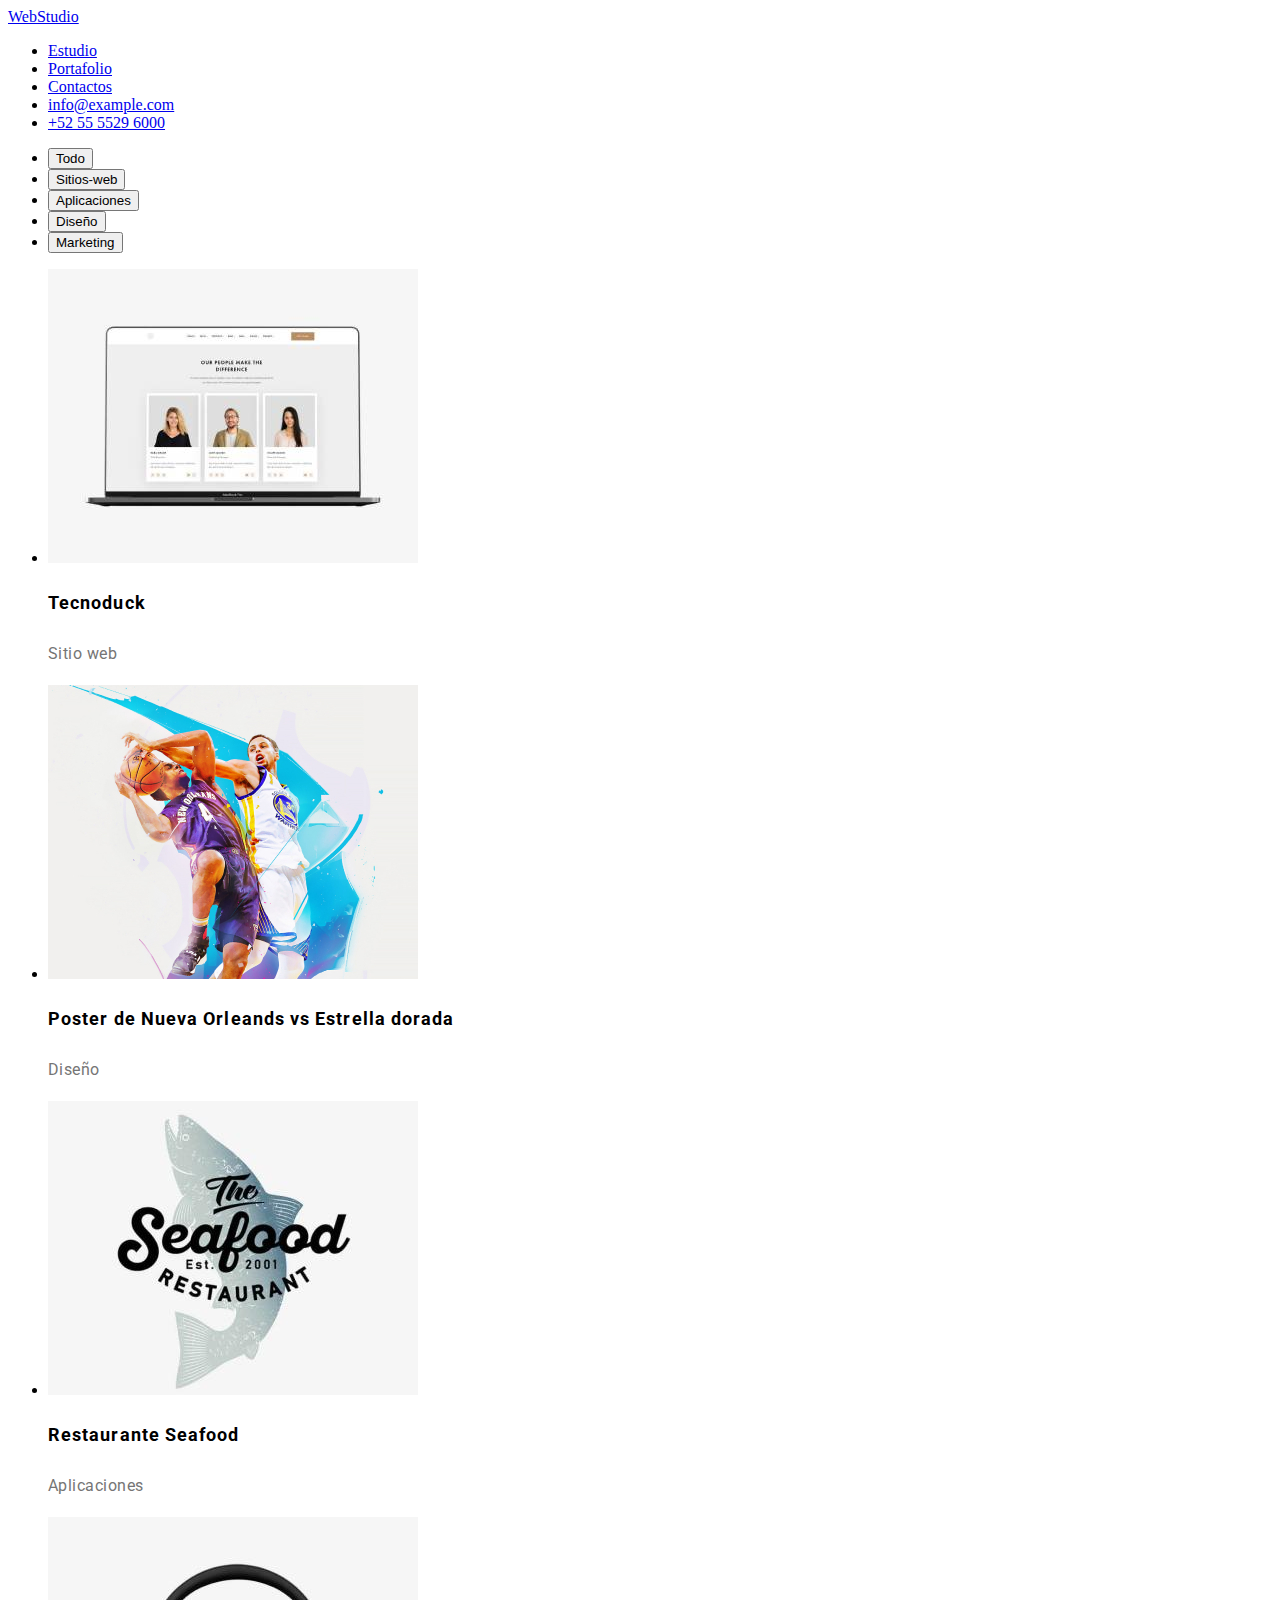
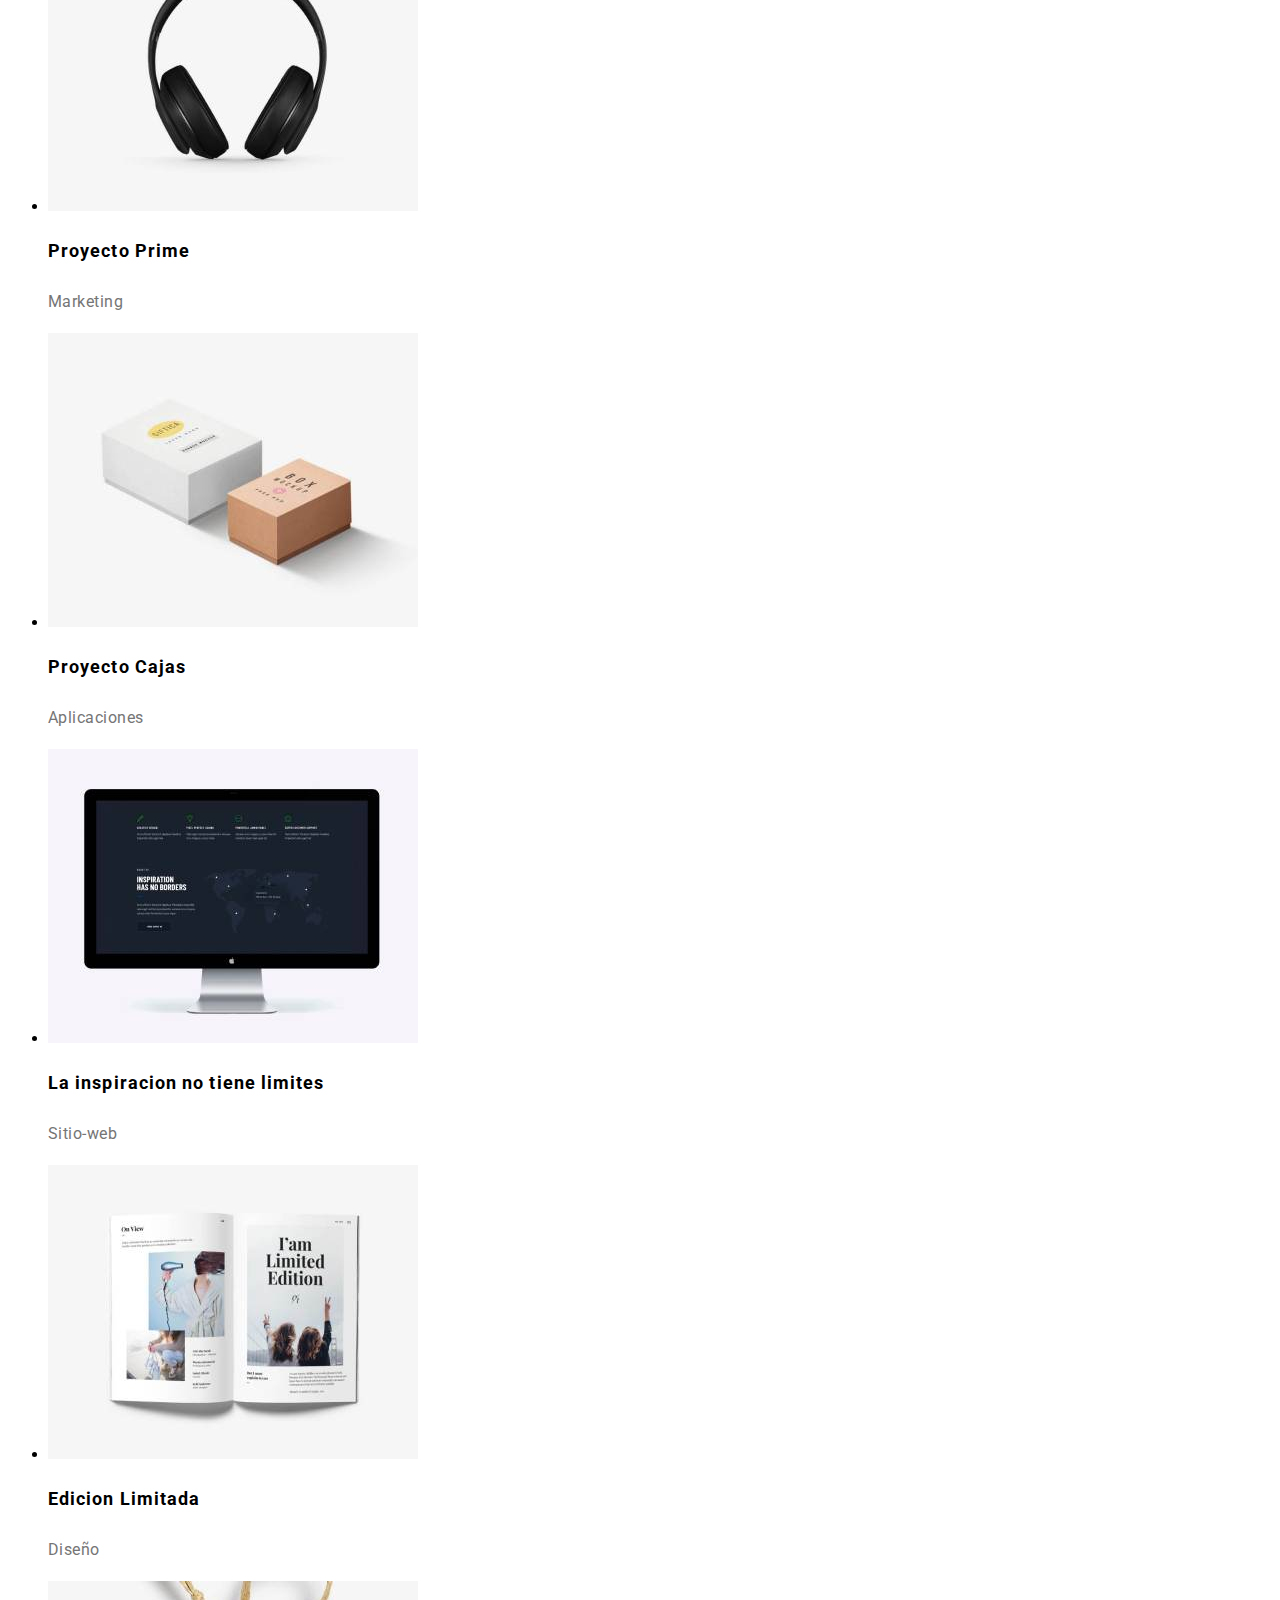
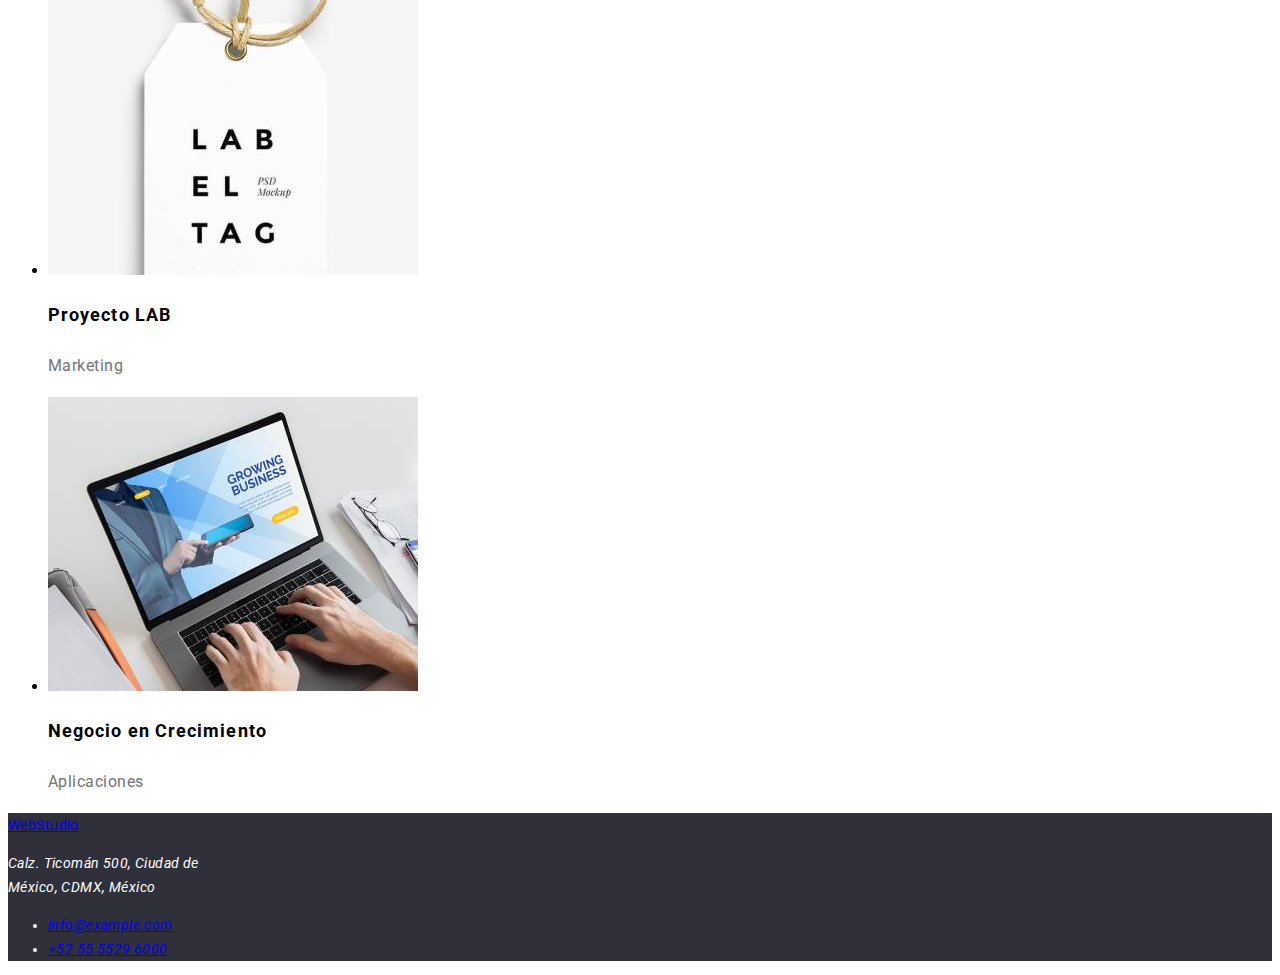
==== portafolio.html @ ce1e7f5e "agregar una funcion que abarque todas las fuentes y si grosor" ====
<!DOCTYPE html>
<html lang="en">
  <head>
    <meta charset="UTF-8" />
    <meta http-equiv="X-UA-Compatible" content="IE=edge" />
    <meta name="viewport" content="width=device-width, initial-scale=1.0" />
    <title>tarea de casa 2</title>
    <link rel="stylesheet" href="css/styles.css" />
    <link rel="preconnect" href="https://fonts.googleapis.com" />
    <link rel="preconnect" href="https://fonts.gstatic.com" crossorigin />
    <link
      href="https://fonts.googleapis.com/css2?family=Raleway:wght@700&family=Roboto:wght@400;500;700;900&display=swap"
      rel="stylesheet"
    />
  </head>
  <body>
    <header>
      <nav>
        <a class="header-webstudio" href="webStudio"> WebStudio</a>
        <ul>
          <li>
            <a class="header-text" href="./index.html"> Estudio</a>
          </li>
          <li>
            <a class="header-text" href="./portafolio.html"> Portafolio</a>
          </li>
          <li>
            <a class="header-text" href="Contactos"> Contactos</a>
          </li>
          <li>
            <a class="header-text" href="info@example.com">
              info@example.com
            </a>
          </li>
          <li>
            <a class="header-text" href="+525555296000"> +52 55 5529 6000 </a>
          </li>
        </ul>
      </nav>
    </header>
    <main>
      <section>
        <ul>
          <li>
            <button type="button" class="filter-briefcase">Todo</button>
          </li>
          <li>
            <button type="button" class="filter-briefcase">Sitios-web</button>
          </li>
          <li>
            <button type="button" class="filter-briefcase">Aplicaciones</button>
          </li>
          <li>
            <button type="button" class="filter-briefcase">Diseño</button>
          </li>
          <li>
            <button type="button" class="filter-briefcase">Marketing</button>
          </li>
        </ul>
      </section>
      <section>
        <ul>
          <li>
            <img src="images/computerthree.jpg" alt="Computerthree" />
            <p class="title-information">Tecnoduck</p>
            <p class="contens-information">Sitio web</p>
          </li>
          <li>
            <img
              src="images/basketball.jpg"
              alt="Poster New Orleans VS Golden Star"
            />
            <p class="title-information">
              Poster de Nueva Orleands vs Estrella dorada
            </p>
            <p class="contens-information">Diseño</p>
          </li>
          <li>
            <img src="images/theseafood.jpg" alt="The Seafood Restaurant" />
            <p class="title-information">Restaurante Seafood</p>
            <p class="contens-information">Aplicaciones</p>
          </li>
          <li>
            <img src="images/headphones.jpg" alt="Headphones" />
            <p class="title-information">Proyecto Prime</p>
            <p class="contens-information">Marketing</p>
          </li>
          <li>
            <img src="images/thebox.jpg" alt="The Boxs" />
            <p class="title-information">Proyecto Cajas</p>
            <p class="contens-information">Aplicaciones</p>
          </li>
          <li>
            <img src="images/computer.jpg" alt="Computer" />
            <p class="title-information">La inspiracion no tiene limites</p>
            <p class="contens-information">Sitio-web</p>
          </li>
          <li>
            <img src="images/magazine.jpg" alt="Magazine" />
            <p class="title-information">Edicion Limitada</p>
            <p class="contens-information">Diseño</p>
          </li>
          <li>
            <img src="images/label.jpg" alt="Labeltag" />
            <p class="title-information">Proyecto LAB</p>
            <p class="contens-information">Marketing</p>
          </li>
          <li>
            <img src="images/computertwo.jpg" alt="Computer Two" />
            <p class="title-information">Negocio en Crecimiento</p>
            <p class="contens-information">Aplicaciones</p>
          </li>
        </ul>
      </section>
    </main>
    <!--Base-->
    <footer>
      <a class="header-webstudio" href="webstudio"> WebStudio</a>
      <address>
        <p class="p-footer">
          Calz. Ticomán 500, Ciudad de <br />
          México, CDMX, México
        </p>
        <ul>
          <li>
            <a class="a-footer" href="info@example.com"> info@example.com</a>
          </li>
          <li>
            <a class="a-footer" href="+525555296000"> +52 55 5529 6000 </a>
          </li>
        </ul>
      </address>
    </footer>
  </body>
</html>
---- css/styles.css ----
body {
}

.header-webstudio:hover,
.header-webstudio:focus {
  font-family: 'Raleway', sans-serif;
  color: #2196f3;
  font-size: 26px;
  font-weight: 700;
  line-height: 31px;
  letter-spacing: 0.03em;
  text-align: left;
}

.header-text:hover,
.header-text:focus {
  font-family: 'Roboto', sans-serif;
  background-color: #2196f3;
  font-size: 14px;
  font-weight: 500;
  line-height: 16px;
  letter-spacing: 0.02em;
  text-align: left;
}

.filter-briefcase:hover,
.filter-briefcase:focus {
  font-family: 'Roboto', sans-serif;
  color: white;
  border-radius: 4px;
  background-color: #2196f3;
  font-size: 16px;
  font-weight: 500;
  line-height: 26px;
  letter-spacing: 0.03em;
  text-align: center;
}

.title-information {
  font-family: 'Roboto', sans-serif;
  cursor: pointer;
  font-size: 18px;
  font-weight: 700;
  line-height: 36px;
  letter-spacing: 0.06em;
  text-align: left;
}

.contens-information {
  font-family: 'Roboto', sans-serif;
  cursor: pointer;
  color: #757575;
  font-size: 16px;
  line-height: 30px;
  letter-spacing: 0.03em;
  text-align: left;
}

footer {
  font-family: 'Roboto', sans-serif;
  color: white;
  background-color: #2f303a;
  font-size: 14px;
  font-weight: 400;
  line-height: 24px;
  letter-spacing: 0.03em;
  text-align: left;
}

.a-footer:hover,
.a-footer:focus {
  font-family: 'Roboto', sans-serif;
  background-color: #2196f3;
  color: #ffffff99;
}

.p-footer:hover,
.p-footer:focus {
  font-family: 'Roboto', sans-serif;
  background-color: #2196f3;
  font-size: 14px;
  font-weight: 400;
  line-height: 24px;
  letter-spacing: 0.03em;
  text-align: left;
}
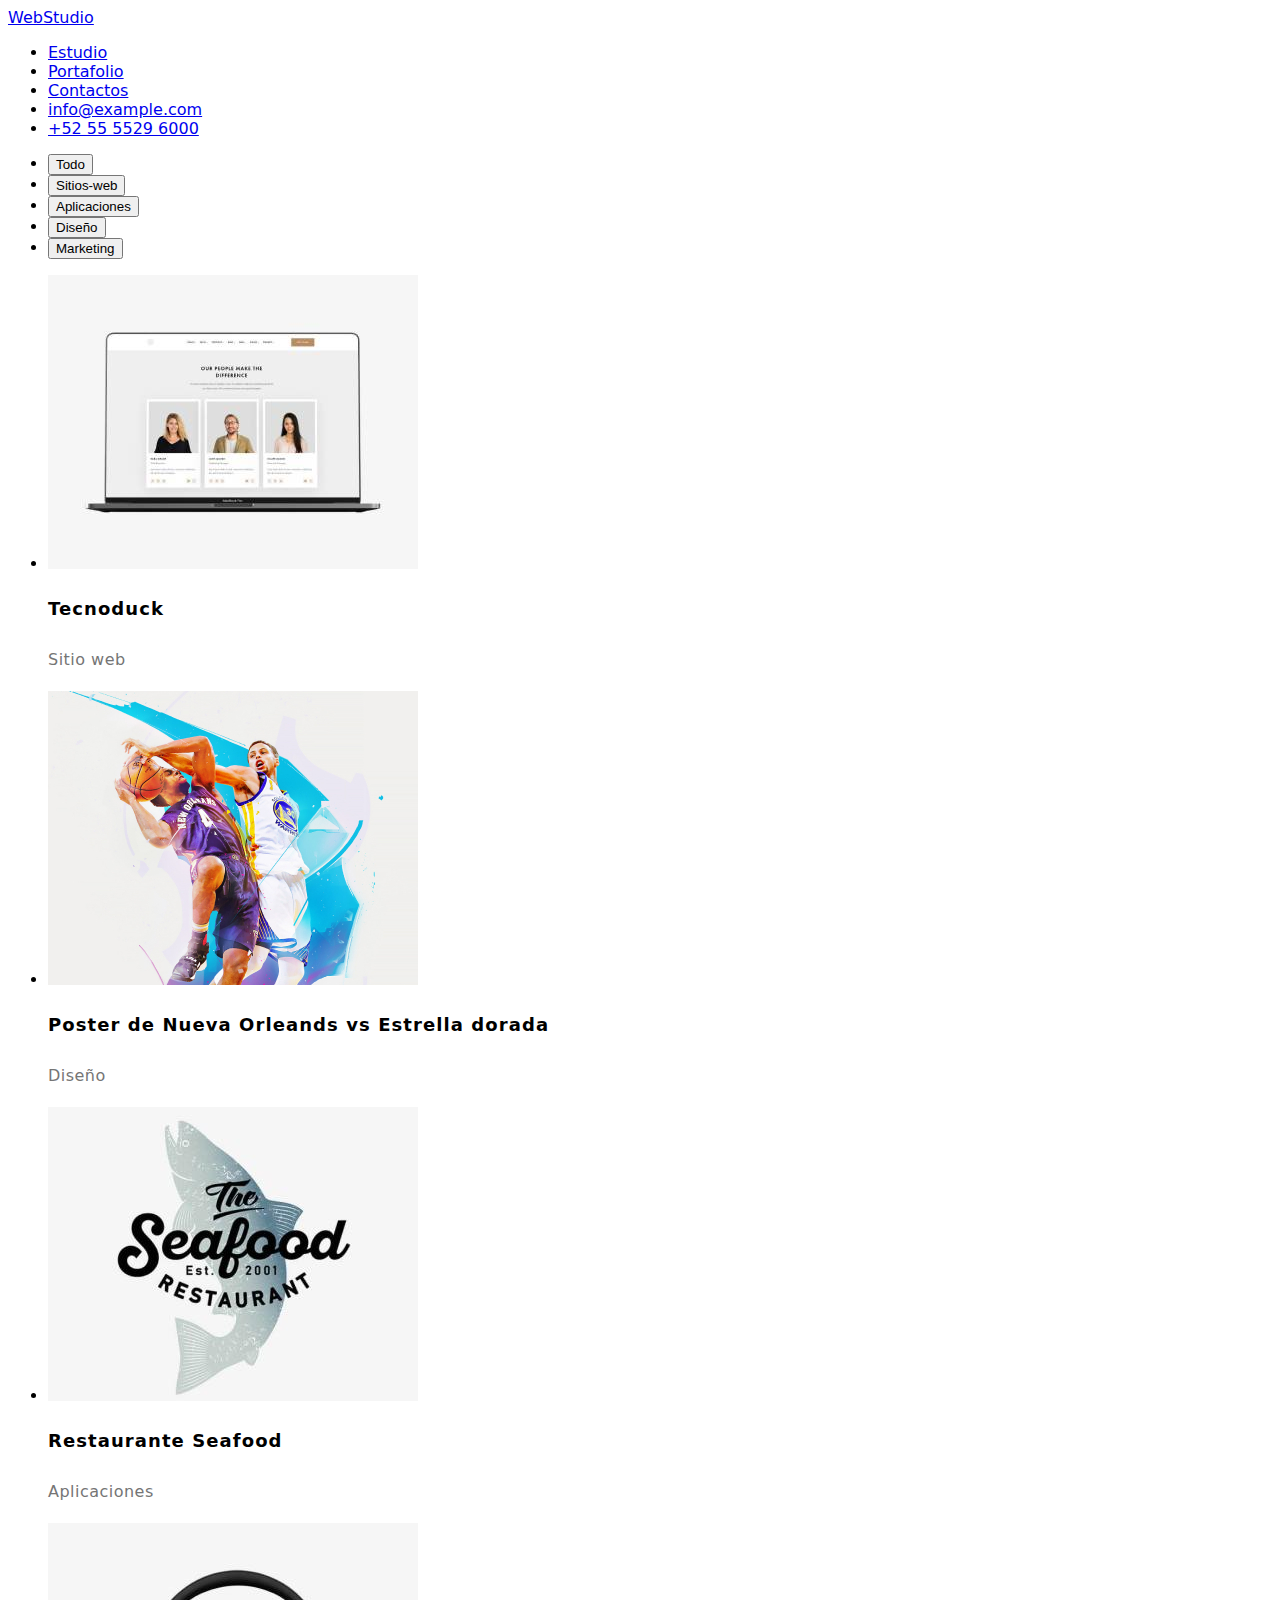
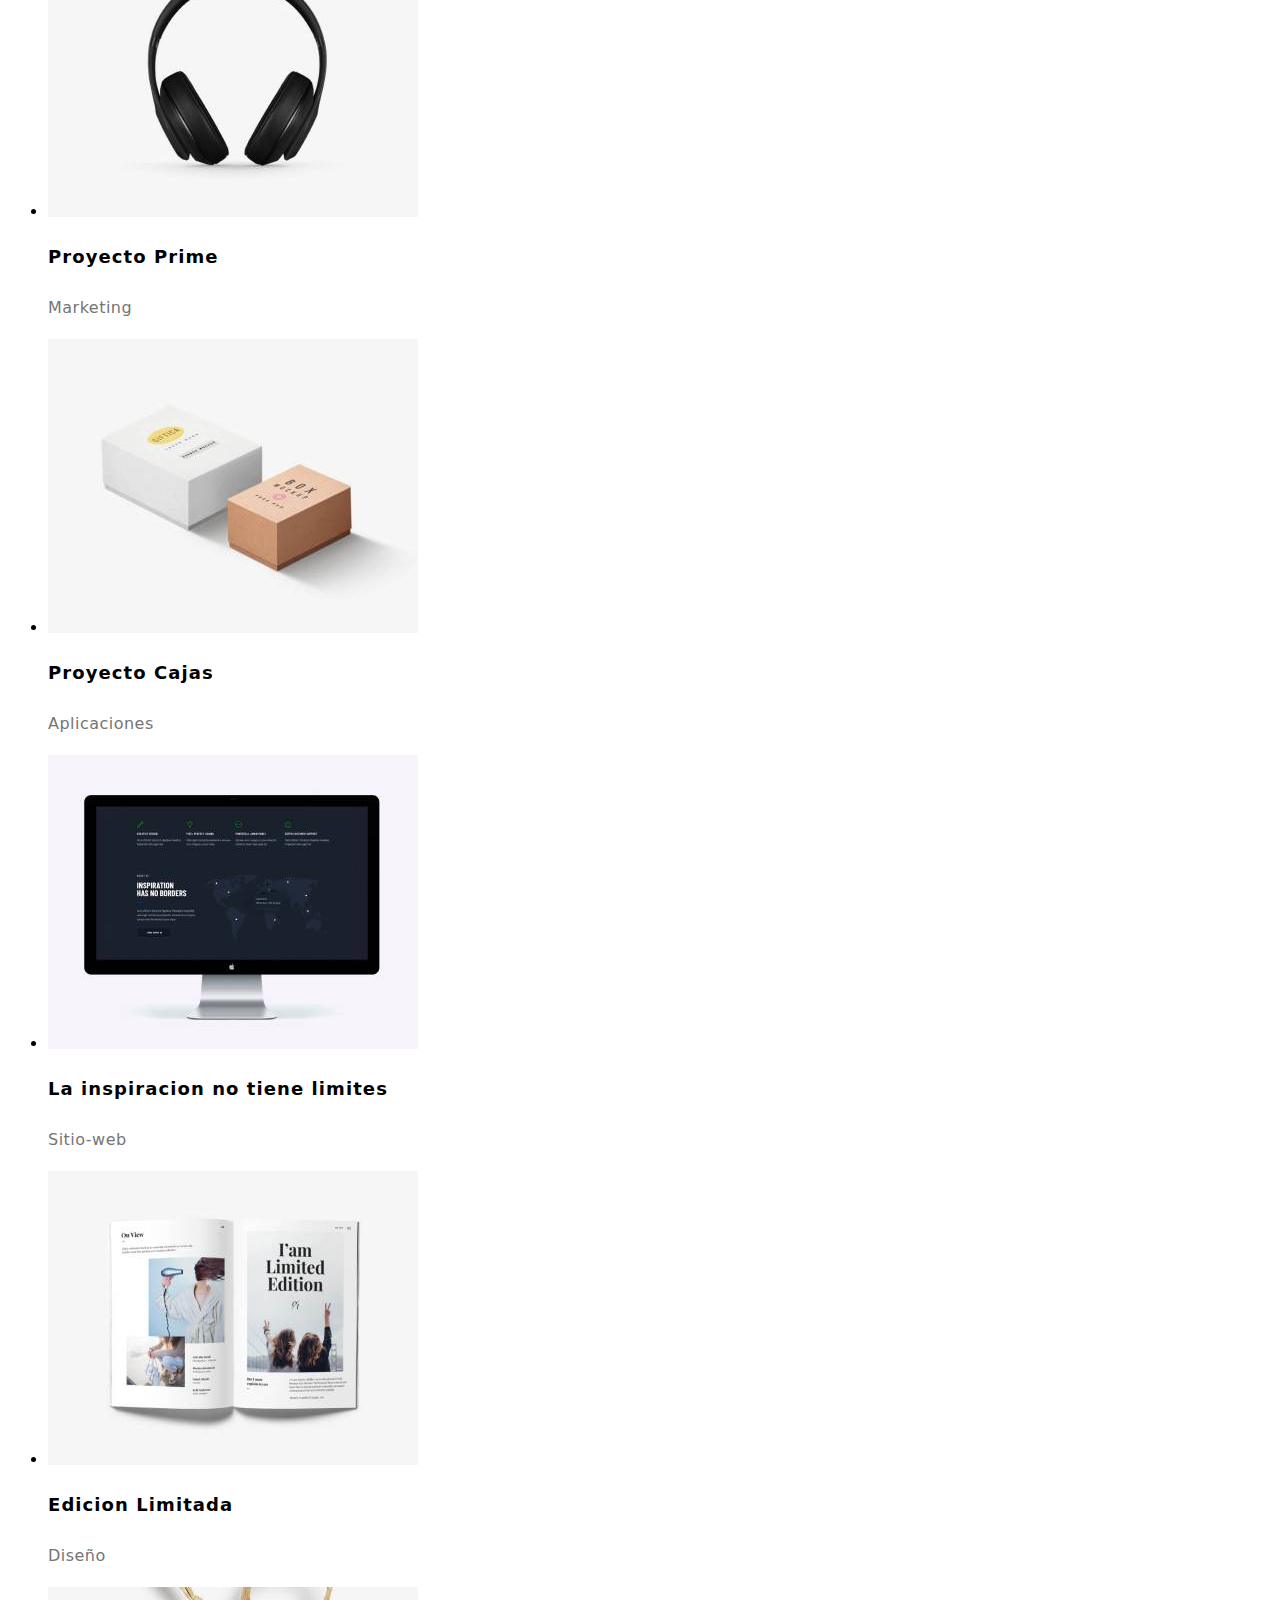
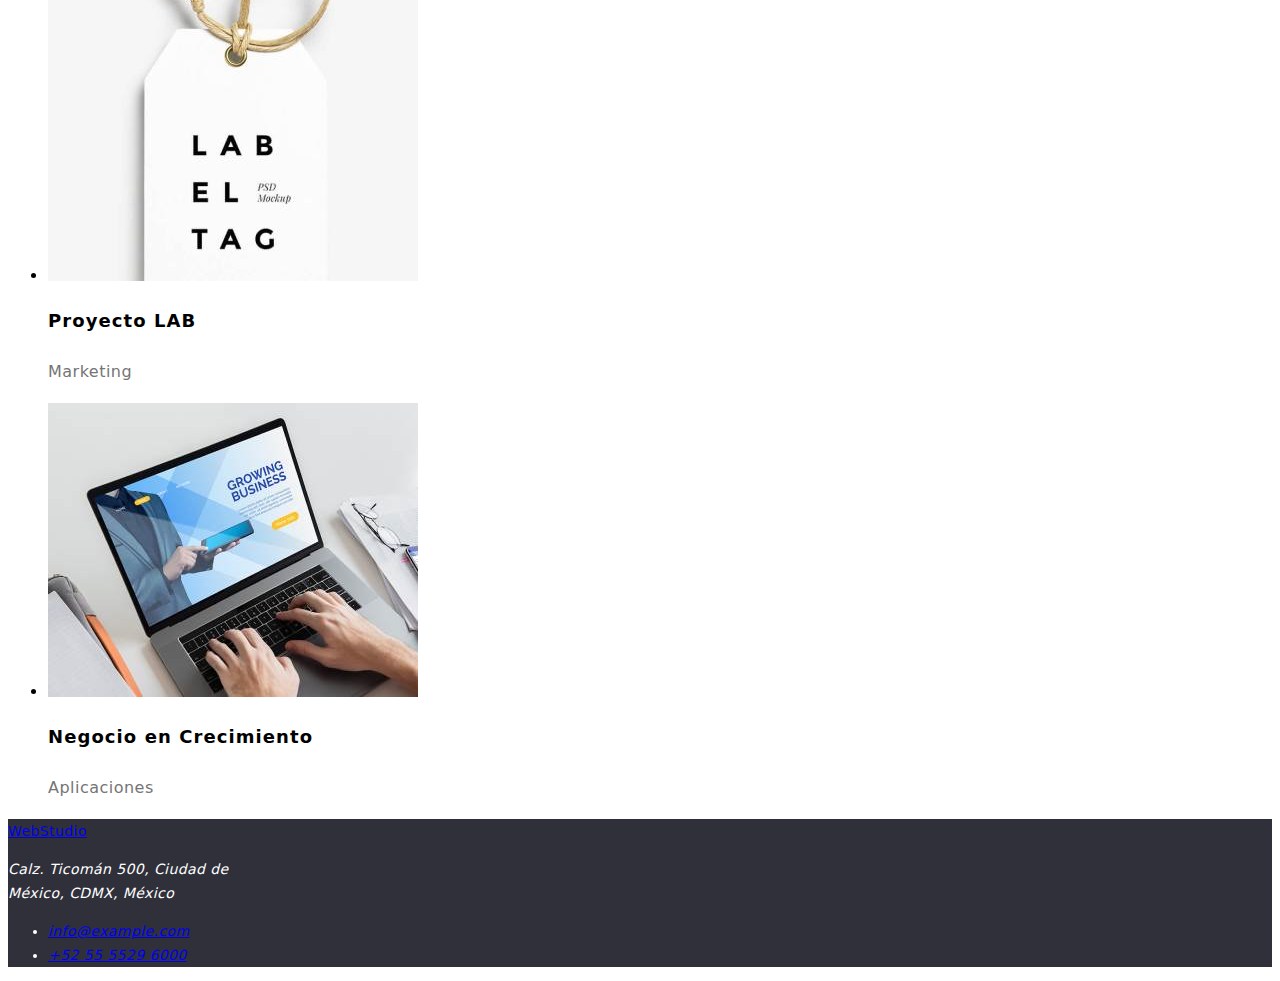
==== commit 509d48ad: "Agregar ./ a los link de imagenes" ====
--- a/portafolio.html
+++ b/portafolio.html
@@ -57,17 +57,15 @@
             <button type="button" class="filter-briefcase">Marketing</button>
           </li>
         </ul>
-      </section>
-      <section>
         <ul>
           <li>
-            <img src="images/computerthree.jpg" alt="Computerthree" />
+            <img src="./images/computerthree.jpg" alt="Computerthree" />
             <p class="title-information">Tecnoduck</p>
             <p class="contens-information">Sitio web</p>
           </li>
           <li>
             <img
-              src="images/basketball.jpg"
+              src="./images/basketball.jpg"
               alt="Poster New Orleans VS Golden Star"
             />
             <p class="title-information">
@@ -76,37 +74,37 @@
             <p class="contens-information">Diseño</p>
           </li>
           <li>
-            <img src="images/theseafood.jpg" alt="The Seafood Restaurant" />
+            <img src="./images/theseafood.jpg" alt="The Seafood Restaurant" />
             <p class="title-information">Restaurante Seafood</p>
             <p class="contens-information">Aplicaciones</p>
           </li>
           <li>
-            <img src="images/headphones.jpg" alt="Headphones" />
+            <img src="./images/headphones.jpg" alt="Headphones" />
             <p class="title-information">Proyecto Prime</p>
             <p class="contens-information">Marketing</p>
           </li>
           <li>
-            <img src="images/thebox.jpg" alt="The Boxs" />
+            <img src="./images/thebox.jpg" alt="The Boxs" />
             <p class="title-information">Proyecto Cajas</p>
             <p class="contens-information">Aplicaciones</p>
           </li>
           <li>
-            <img src="images/computer.jpg" alt="Computer" />
+            <img src="./images/computer.jpg" alt="Computer" />
             <p class="title-information">La inspiracion no tiene limites</p>
             <p class="contens-information">Sitio-web</p>
           </li>
           <li>
-            <img src="images/magazine.jpg" alt="Magazine" />
+            <img src="./images/magazine.jpg" alt="Magazine" />
             <p class="title-information">Edicion Limitada</p>
             <p class="contens-information">Diseño</p>
           </li>
           <li>
-            <img src="images/label.jpg" alt="Labeltag" />
+            <img src="./images/label.jpg" alt="Labeltag" />
             <p class="title-information">Proyecto LAB</p>
             <p class="contens-information">Marketing</p>
           </li>
           <li>
-            <img src="images/computertwo.jpg" alt="Computer Two" />
+            <img src="./images/computertwo.jpg" alt="Computer Two" />
             <p class="title-information">Negocio en Crecimiento</p>
             <p class="contens-information">Aplicaciones</p>
           </li>
--- a/css/styles.css
+++ b/css/styles.css
@@ -1,4 +1,6 @@
 body {
+  font-family: system-ui, -apple-system, BlinkMacSystemFont, 'Segoe UI', Roboto,
+    Oxygen, Ubuntu, Cantarell, 'Open Sans', 'Helvetica Neue', sans-serif;
 }
 
 .header-webstudio:hover,
@@ -14,7 +16,6 @@
 
 .header-text:hover,
 .header-text:focus {
-  font-family: 'Roboto', sans-serif;
   background-color: #2196f3;
   font-size: 14px;
   font-weight: 500;
@@ -25,7 +26,6 @@
 
 .filter-briefcase:hover,
 .filter-briefcase:focus {
-  font-family: 'Roboto', sans-serif;
   color: white;
   border-radius: 4px;
   background-color: #2196f3;
@@ -37,7 +37,6 @@
 }
 
 .title-information {
-  font-family: 'Roboto', sans-serif;
   cursor: pointer;
   font-size: 18px;
   font-weight: 700;
@@ -47,7 +46,6 @@
 }
 
 .contens-information {
-  font-family: 'Roboto', sans-serif;
   cursor: pointer;
   color: #757575;
   font-size: 16px;
@@ -57,7 +55,6 @@
 }
 
 footer {
-  font-family: 'Roboto', sans-serif;
   color: white;
   background-color: #2f303a;
   font-size: 14px;
@@ -69,14 +66,12 @@
 
 .a-footer:hover,
 .a-footer:focus {
-  font-family: 'Roboto', sans-serif;
   background-color: #2196f3;
   color: #ffffff99;
 }
 
 .p-footer:hover,
 .p-footer:focus {
-  font-family: 'Roboto', sans-serif;
   background-color: #2196f3;
   font-size: 14px;
   font-weight: 400;
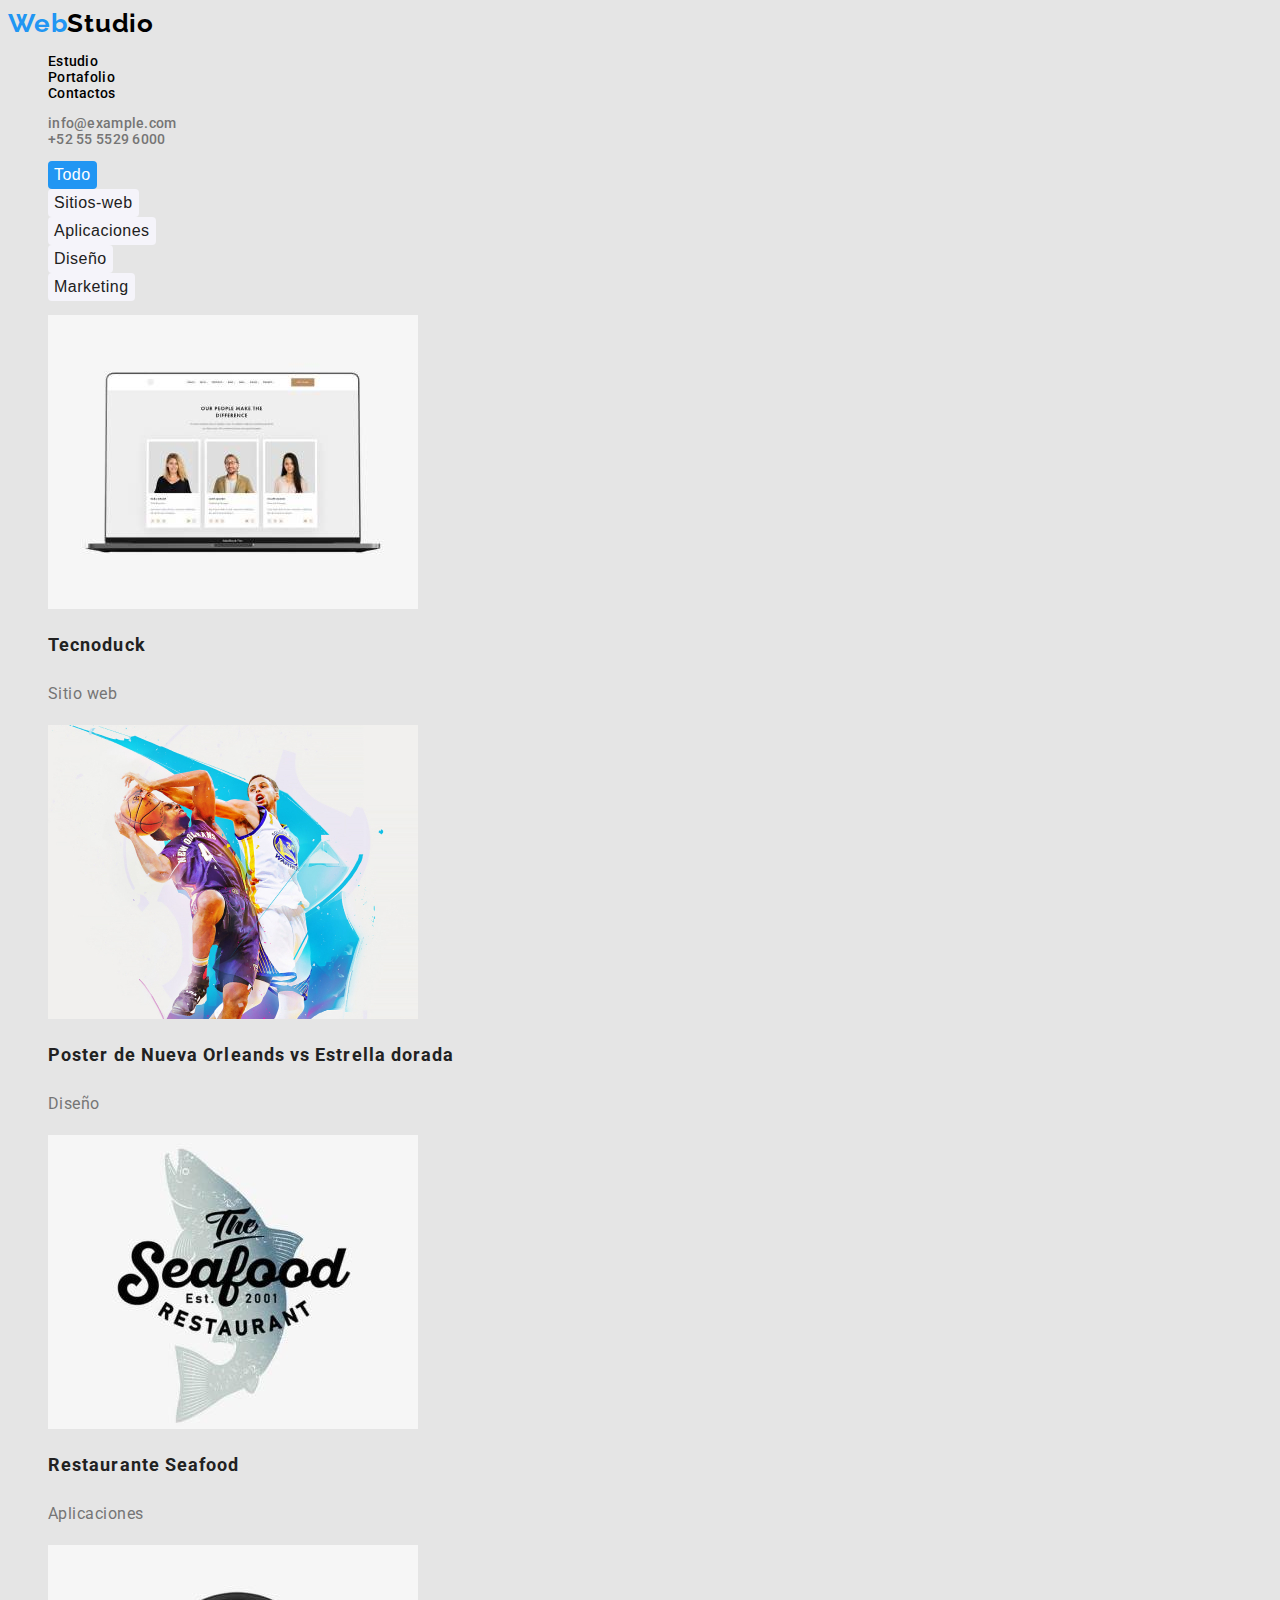
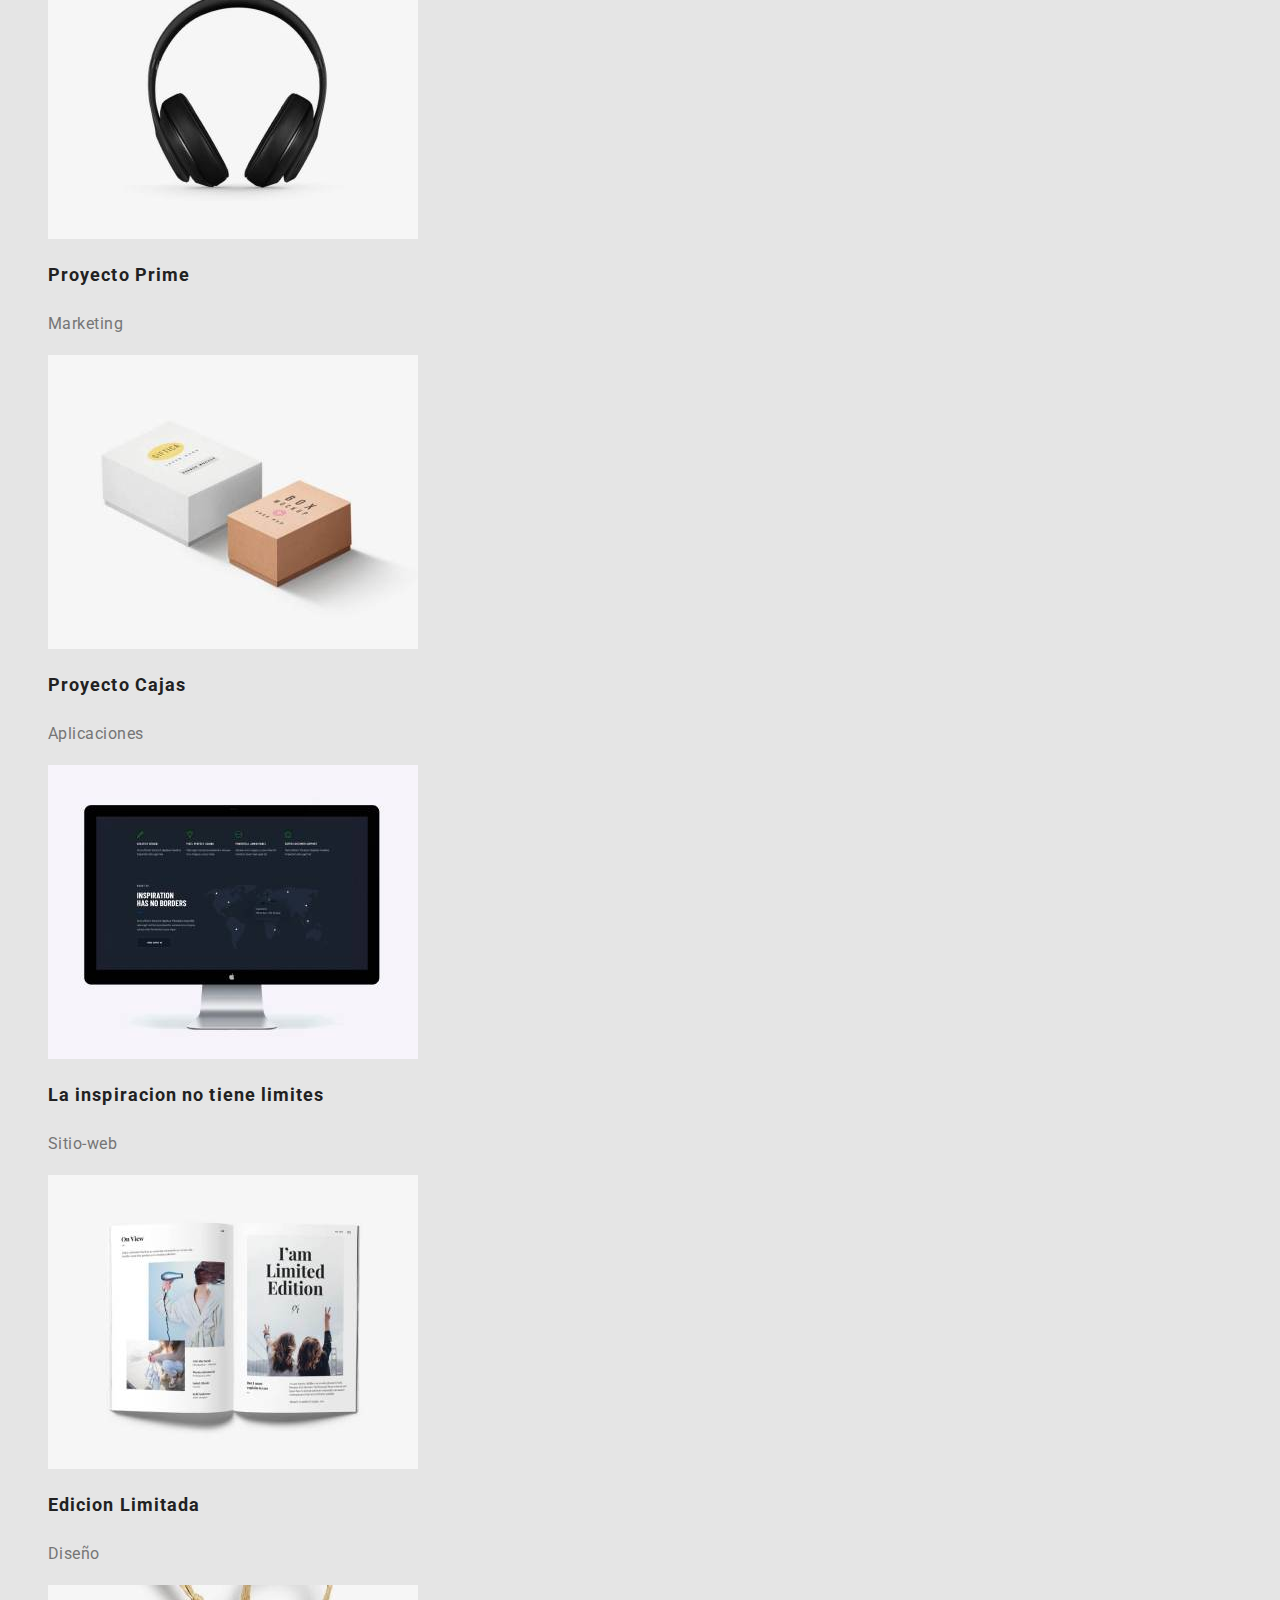
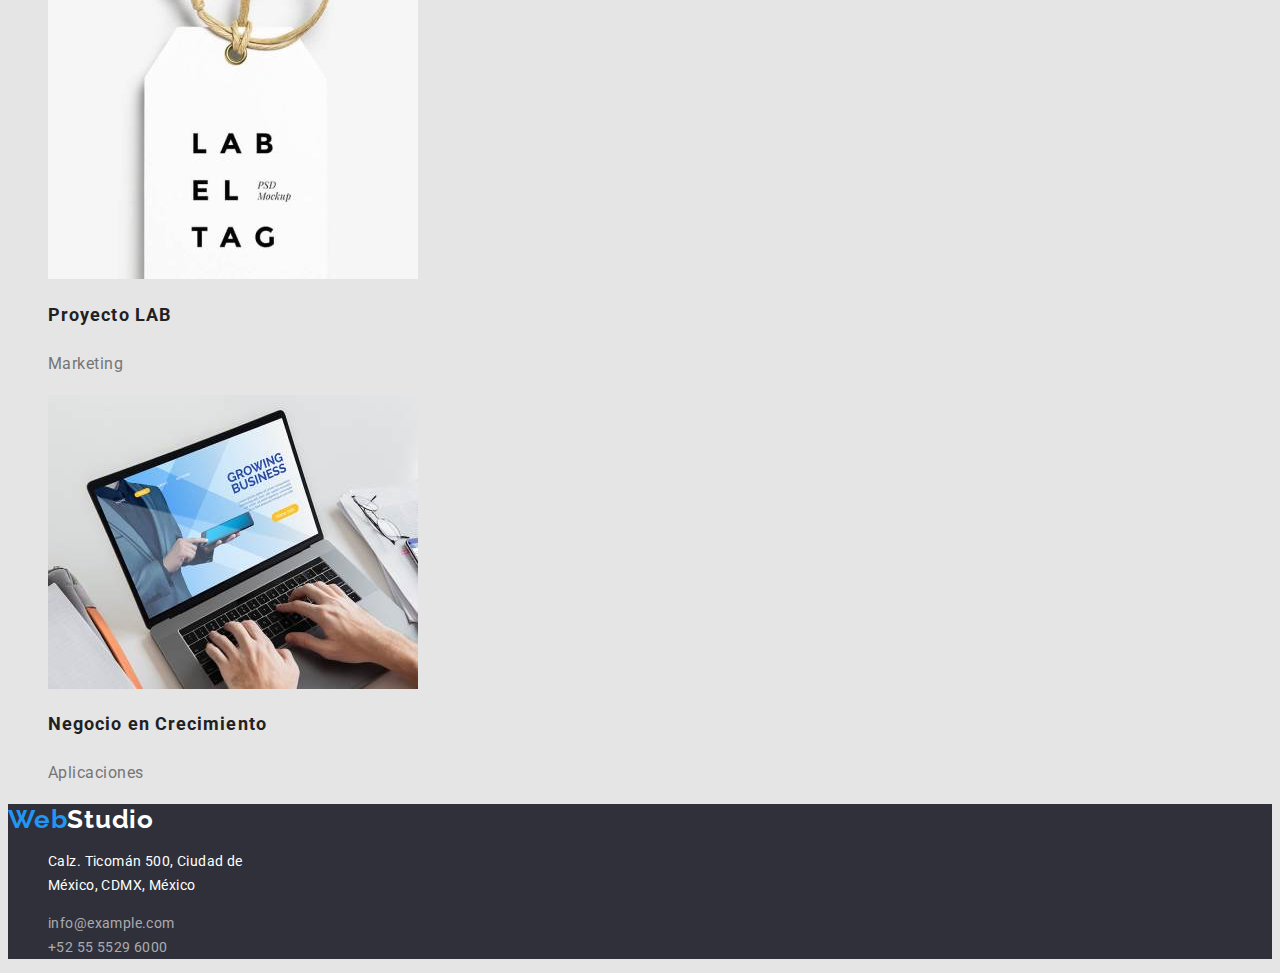
==== commit a4e3e186: "Cambios pertinentes para entrega 5" ====
--- a/portafolio.html
+++ b/portafolio.html
@@ -16,7 +16,10 @@
   <body>
     <header>
       <nav>
-        <a class="header-webstudio" href="webStudio"> WebStudio</a>
+        <a class="header-webstudio" href="webStudio">
+          <span style="color: #2196f3">Web</span
+          ><span style="color: black">Studio</span></a
+        >
         <ul>
           <li>
             <a class="header-text" href="./index.html"> Estudio</a>
@@ -27,13 +30,15 @@
           <li>
             <a class="header-text" href="Contactos"> Contactos</a>
           </li>
+        </ul>
+        <ul>
           <li>
-            <a class="header-text" href="info@example.com">
+            <a class="a-header-text" href="info@example.com">
               info@example.com
             </a>
           </li>
           <li>
-            <a class="header-text" href="+525555296000"> +52 55 5529 6000 </a>
+            <a class="a-header-text" href="+525555296000"> +52 55 5529 6000 </a>
           </li>
         </ul>
       </nav>
@@ -42,7 +47,13 @@
       <section>
         <ul>
           <li>
-            <button type="button" class="filter-briefcase">Todo</button>
+            <button
+              style="background: #2196f3"
+              type="button"
+              class="filter-briefcase"
+            >
+              <span style="color: white">Todo</span>
+            </button>
           </li>
           <li>
             <button type="button" class="filter-briefcase">Sitios-web</button>
@@ -59,8 +70,9 @@
         </ul>
         <ul>
           <li>
+            <a href=""></a>
             <img src="./images/computerthree.jpg" alt="Computerthree" />
-            <p class="title-information">Tecnoduck</p>
+            <h2 class="title-information">Tecnoduck</h2>
             <p class="contens-information">Sitio web</p>
           </li>
           <li>
@@ -68,44 +80,44 @@
               src="./images/basketball.jpg"
               alt="Poster New Orleans VS Golden Star"
             />
-            <p class="title-information">
+            <h2 class="title-information">
               Poster de Nueva Orleands vs Estrella dorada
-            </p>
+            </h2>
             <p class="contens-information">Diseño</p>
           </li>
           <li>
             <img src="./images/theseafood.jpg" alt="The Seafood Restaurant" />
-            <p class="title-information">Restaurante Seafood</p>
+            <h2 class="title-information">Restaurante Seafood</h2>
             <p class="contens-information">Aplicaciones</p>
           </li>
           <li>
             <img src="./images/headphones.jpg" alt="Headphones" />
-            <p class="title-information">Proyecto Prime</p>
+            <h2 class="title-information">Proyecto Prime</h2>
             <p class="contens-information">Marketing</p>
           </li>
           <li>
             <img src="./images/thebox.jpg" alt="The Boxs" />
-            <p class="title-information">Proyecto Cajas</p>
+            <h2 class="title-information">Proyecto Cajas</h2>
             <p class="contens-information">Aplicaciones</p>
           </li>
           <li>
             <img src="./images/computer.jpg" alt="Computer" />
-            <p class="title-information">La inspiracion no tiene limites</p>
+            <h2 class="title-information">La inspiracion no tiene limites</h2>
             <p class="contens-information">Sitio-web</p>
           </li>
           <li>
             <img src="./images/magazine.jpg" alt="Magazine" />
-            <p class="title-information">Edicion Limitada</p>
+            <h2 class="title-information">Edicion Limitada</h2>
             <p class="contens-information">Diseño</p>
           </li>
           <li>
             <img src="./images/label.jpg" alt="Labeltag" />
-            <p class="title-information">Proyecto LAB</p>
+            <h2 class="title-information">Proyecto LAB</h2>
             <p class="contens-information">Marketing</p>
           </li>
           <li>
             <img src="./images/computertwo.jpg" alt="Computer Two" />
-            <p class="title-information">Negocio en Crecimiento</p>
+            <h2 class="title-information">Negocio en Crecimiento</h2>
             <p class="contens-information">Aplicaciones</p>
           </li>
         </ul>
@@ -113,7 +125,10 @@
     </main>
     <!--Base-->
     <footer>
-      <a class="header-webstudio" href="webstudio"> WebStudio</a>
+      <a class="header-webstudio" href="webStudio">
+        <span style="color: #2196f3">Web</span
+        ><span style="color: white">Studio</span></a
+      >
       <address>
         <p class="p-footer">
           Calz. Ticomán 500, Ciudad de <br />
--- a/css/styles.css
+++ b/css/styles.css
@@ -1,12 +1,24 @@
 body {
-  font-family: system-ui, -apple-system, BlinkMacSystemFont, 'Segoe UI', Roboto,
-    Oxygen, Ubuntu, Cantarell, 'Open Sans', 'Helvetica Neue', sans-serif;
+  font-size: 14px;
+  font-family: 'Roboto', sans-serif;
+  letter-spacing: 0.03em;
+  color: #212121;
+  background-color: #e5e5e5;
 }
 
-.header-webstudio:hover,
-.header-webstudio:focus {
+ul {
+  list-style: none;
+}
+
+a:link {
+  text-decoration: none;
+}
+a:visited {
+  text-decoration: none;
+}
+
+.header-webstudio {
   font-family: 'Raleway', sans-serif;
-  color: #2196f3;
   font-size: 26px;
   font-weight: 700;
   line-height: 31px;
@@ -14,9 +26,8 @@
   text-align: left;
 }
 
-.header-text:hover,
-.header-text:focus {
-  background-color: #2196f3;
+.header-text {
+  color: black;
   font-size: 14px;
   font-weight: 500;
   line-height: 16px;
@@ -24,11 +35,19 @@
   text-align: left;
 }
 
-.filter-briefcase:hover,
-.filter-briefcase:focus {
-  color: white;
+.a-header-text {
+  color: #757575;
+  font-weight: 500;
+  font-size: 14px;
+  line-height: 16px;
+  letter-spacing: 0.02em;
+}
+
+.filter-briefcase {
+  border: none;
+  background: #f5f4fa;
   border-radius: 4px;
-  background-color: #2196f3;
+  color: #212121;
   font-size: 16px;
   font-weight: 500;
   line-height: 26px;
@@ -64,18 +83,20 @@
   text-align: left;
 }
 
-.a-footer:hover,
-.a-footer:focus {
-  background-color: #2196f3;
-  color: #ffffff99;
+.a-footer {
+  font-style: normal;
+  font-weight: 400;
+  font-size: 14px;
+  line-height: 24px;
+  color: rgba(255, 255, 255, 0.6);
+  text-align: left;
 }
 
-.p-footer:hover,
-.p-footer:focus {
-  background-color: #2196f3;
+.p-footer {
+  font-style: normal;
   font-size: 14px;
   font-weight: 400;
   line-height: 24px;
   letter-spacing: 0.03em;
-  text-align: left;
+  margin-left: 40px;
 }
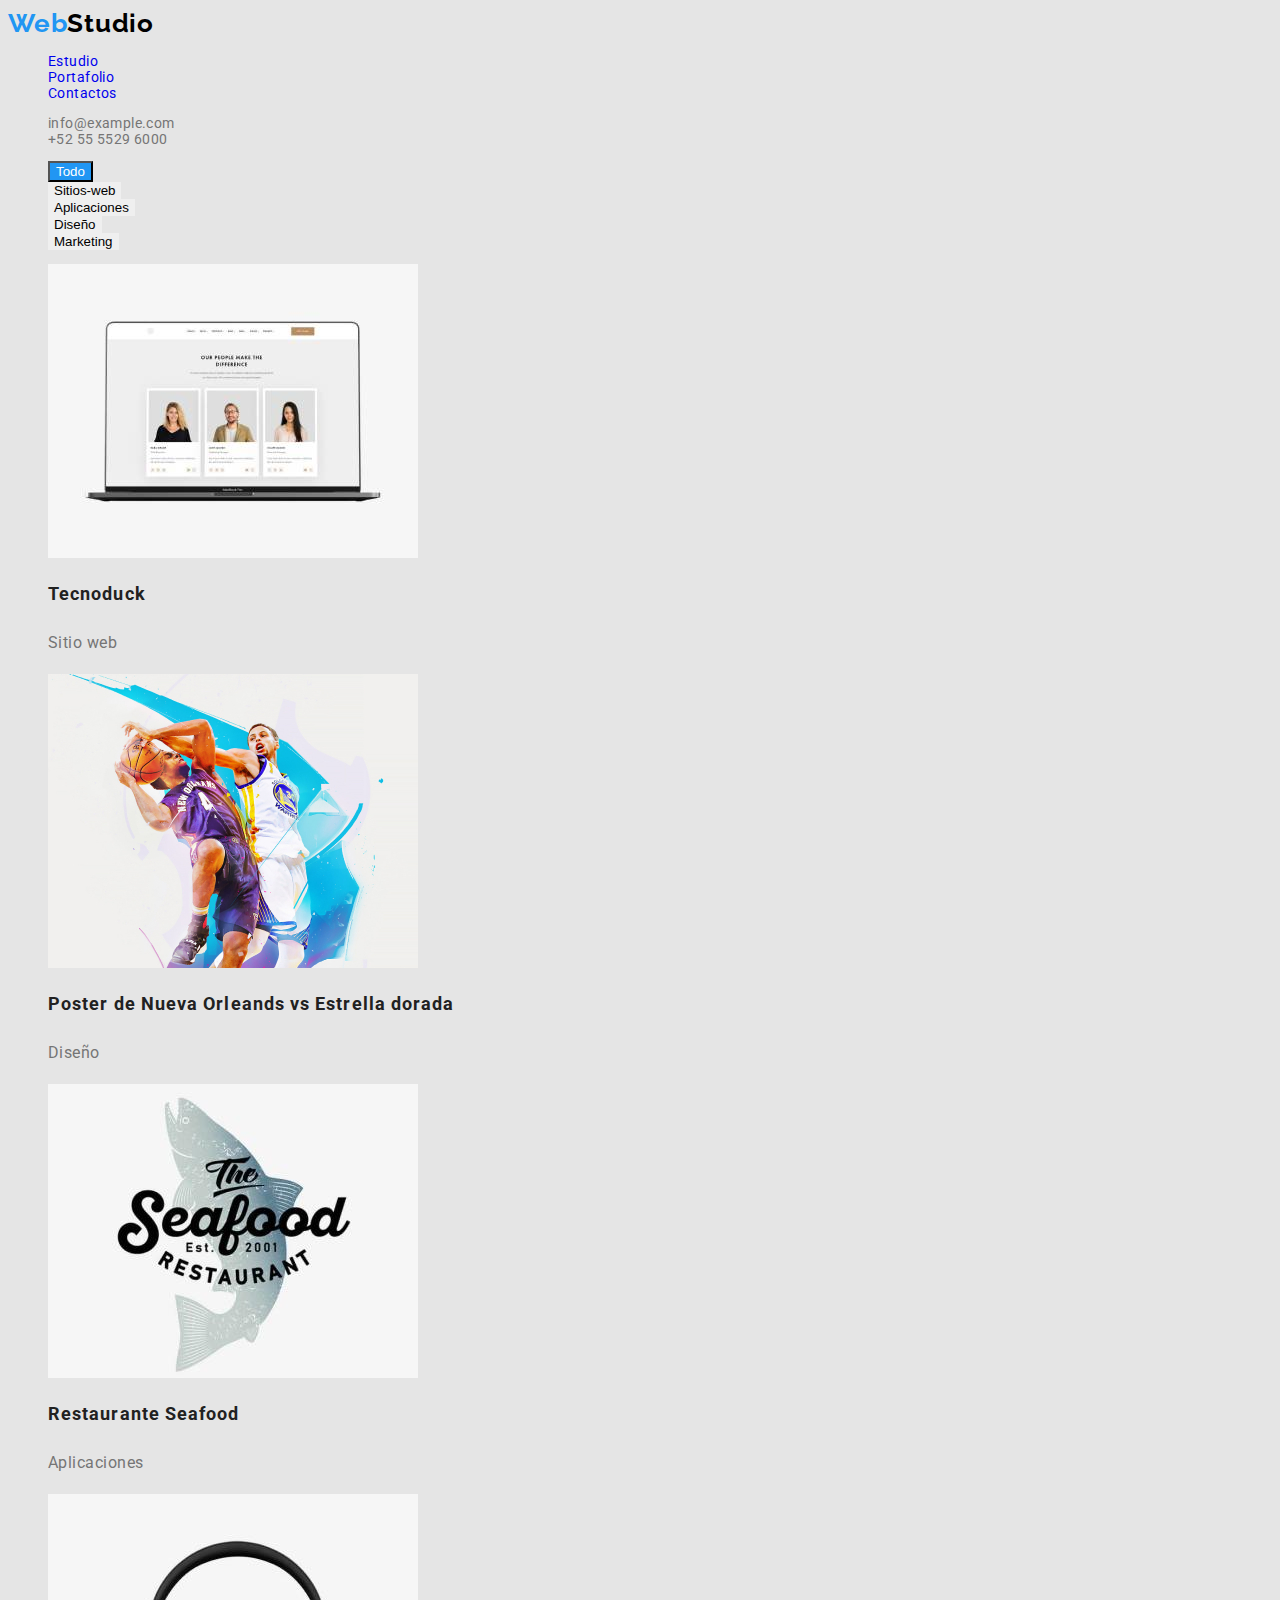
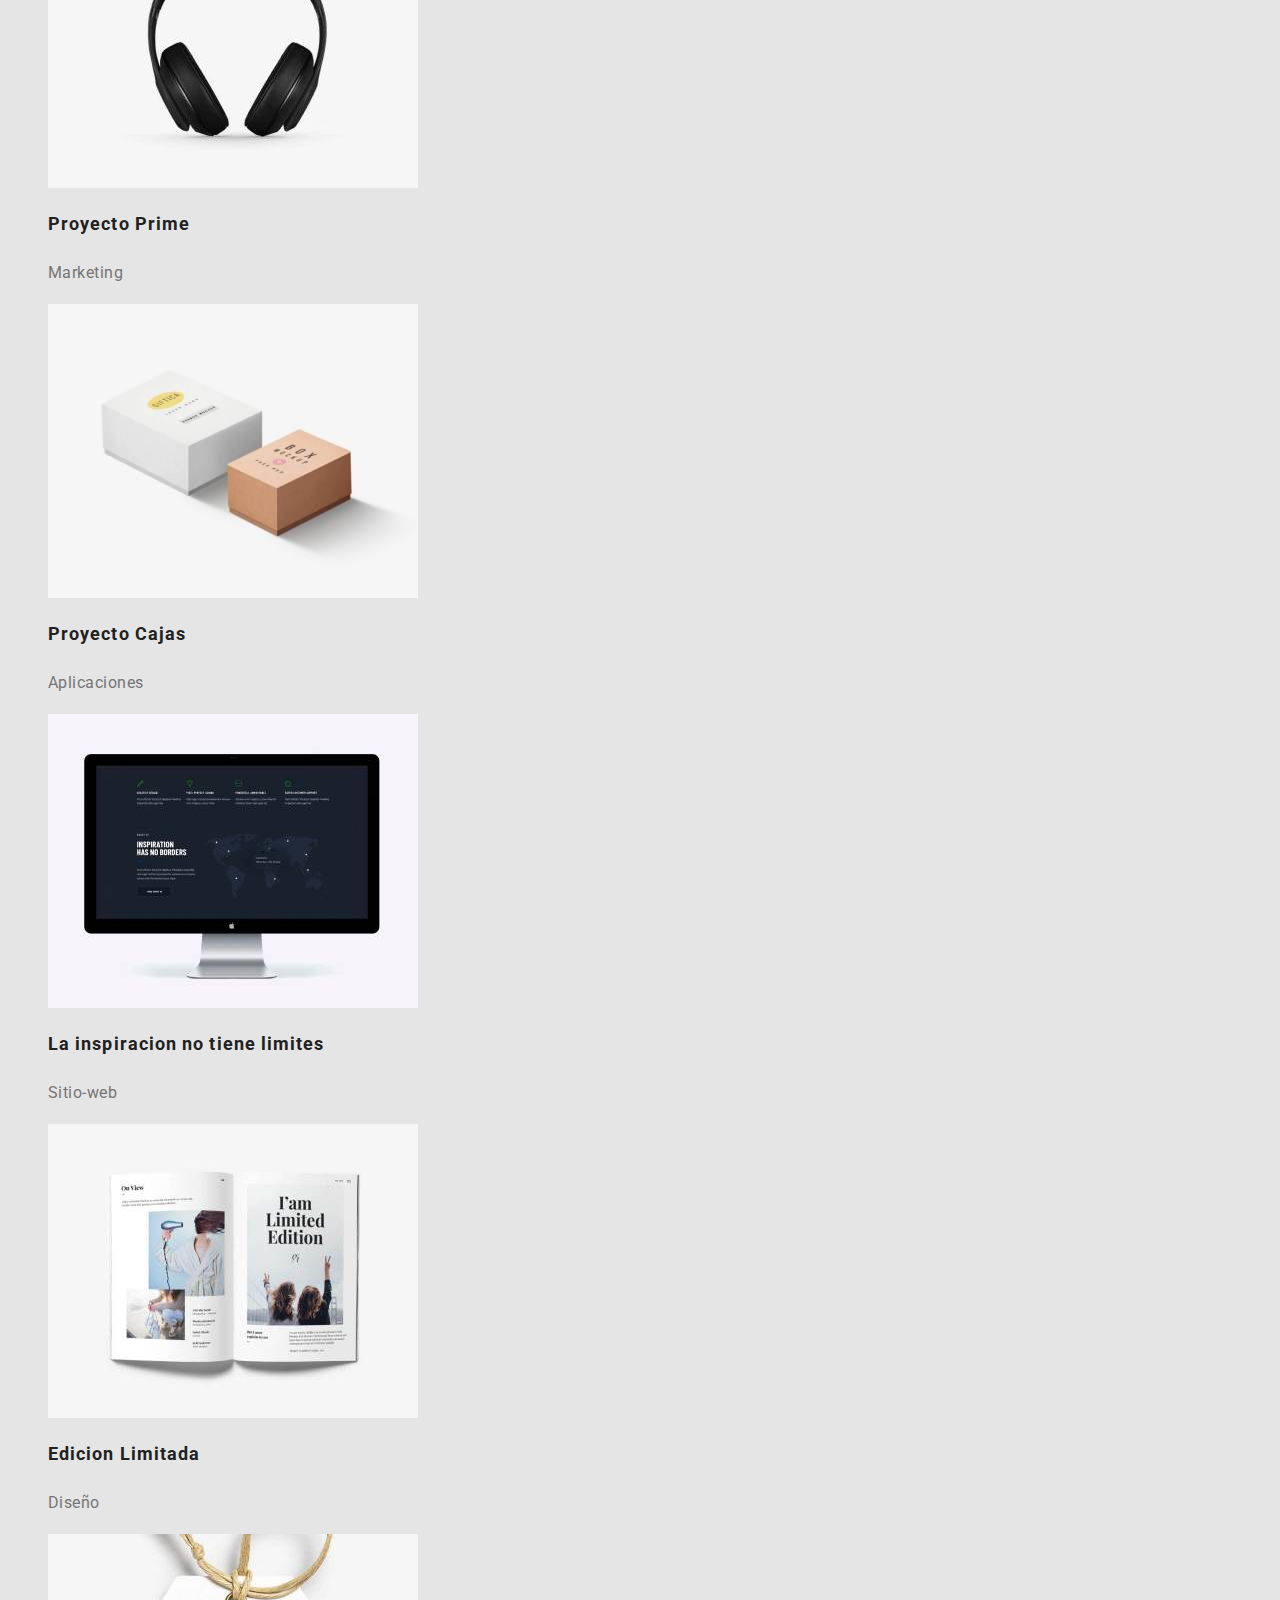
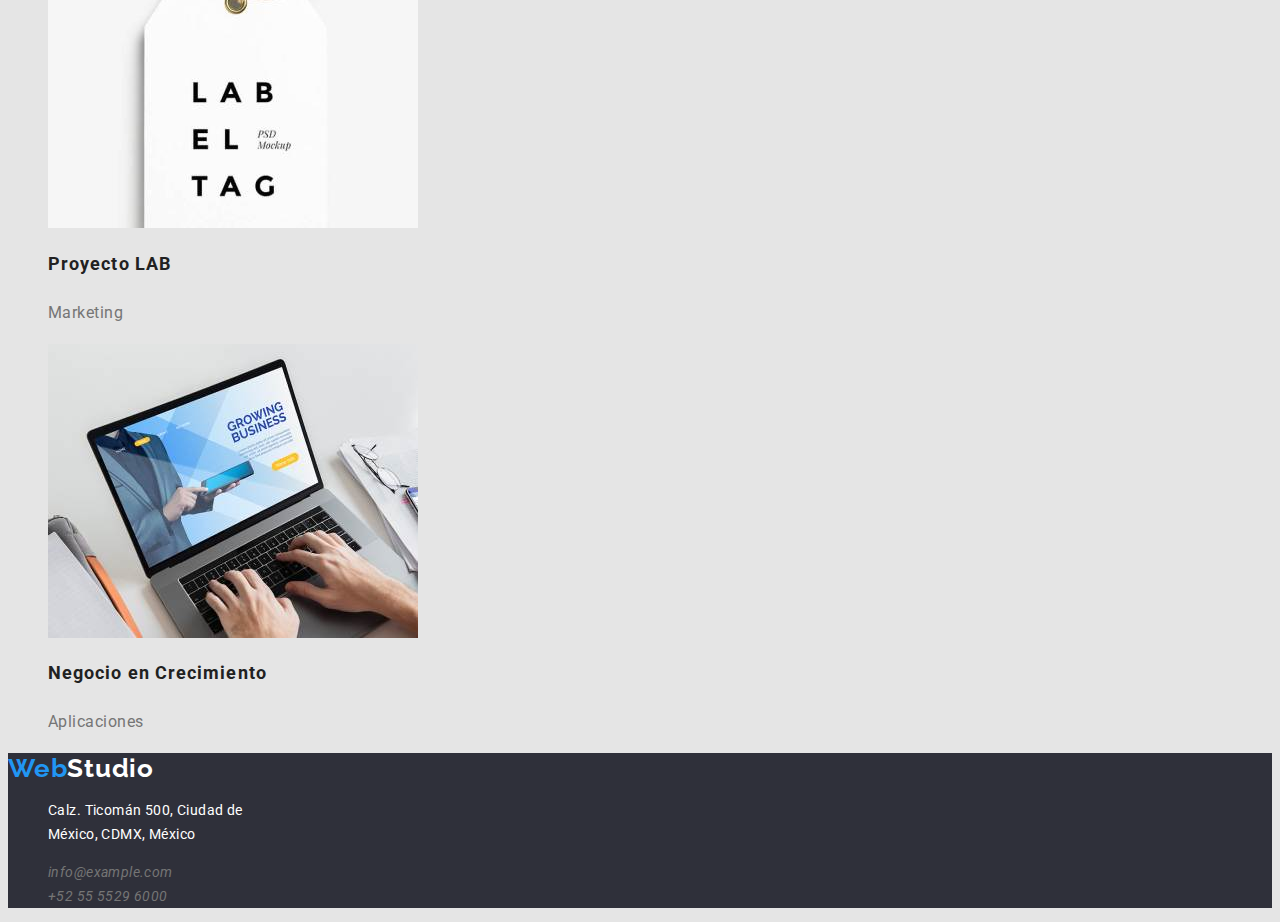
==== commit 2b2c035c: "Cambios necesarios dados por el instructor en entrega 5" ====
--- a/portafolio.html
+++ b/portafolio.html
@@ -33,12 +33,22 @@
         </ul>
         <ul>
           <li>
-            <a class="a-header-text" href="info@example.com">
+            <a
+              style="color: #757575"
+              class="a-header-text"
+              href="info@example.com"
+            >
               info@example.com
             </a>
           </li>
           <li>
-            <a class="a-header-text" href="+525555296000"> +52 55 5529 6000 </a>
+            <a
+              style="color: #757575"
+              class="a-header-text"
+              href="+525555296000"
+            >
+              +52 55 5529 6000
+            </a>
           </li>
         </ul>
       </nav>
@@ -56,16 +66,24 @@
             </button>
           </li>
           <li>
-            <button type="button" class="filter-briefcase">Sitios-web</button>
+            <button style="border: none" type="button" class="filter-briefcase">
+              Sitios-web
+            </button>
           </li>
           <li>
-            <button type="button" class="filter-briefcase">Aplicaciones</button>
+            <button style="border: none" type="button" class="filter-briefcase">
+              Aplicaciones
+            </button>
           </li>
           <li>
-            <button type="button" class="filter-briefcase">Diseño</button>
+            <button style="border: none" type="button" class="filter-briefcase">
+              Diseño
+            </button>
           </li>
           <li>
-            <button type="button" class="filter-briefcase">Marketing</button>
+            <button style="border: none" type="button" class="filter-briefcase">
+              Marketing
+            </button>
           </li>
         </ul>
         <ul>
@@ -136,10 +154,14 @@
         </p>
         <ul>
           <li>
-            <a class="a-footer" href="info@example.com"> info@example.com</a>
+            <a style="color: #757575" class="a-footer" href="info@example.com">
+              info@example.com</a
+            >
           </li>
           <li>
-            <a class="a-footer" href="+525555296000"> +52 55 5529 6000 </a>
+            <a style="color: #757575" class="a-footer" href="+525555296000">
+              +52 55 5529 6000
+            </a>
           </li>
         </ul>
       </address>
--- a/css/styles.css
+++ b/css/styles.css
@@ -26,8 +26,9 @@
   text-align: left;
 }
 
-.header-text {
-  color: black;
+.header-text:hover,
+.header-text:focus {
+  color: #2196f3;
   font-size: 14px;
   font-weight: 500;
   line-height: 16px;
@@ -35,19 +36,20 @@
   text-align: left;
 }
 
-.a-header-text {
-  color: #757575;
+.a-header-text:hover,
+.a-header-text:focus {
+  color: #2196f3;
   font-weight: 500;
   font-size: 14px;
   line-height: 16px;
   letter-spacing: 0.02em;
 }
 
-.filter-briefcase {
-  border: none;
-  background: #f5f4fa;
+.filter-briefcase:hover,
+.filter-briefcase:focus {
+  background: #2196f3;
   border-radius: 4px;
-  color: #212121;
+  color: white;
   font-size: 16px;
   font-weight: 500;
   line-height: 26px;
@@ -83,12 +85,13 @@
   text-align: left;
 }
 
-.a-footer {
+.a-footer:hover,
+.a-footer:focus {
   font-style: normal;
   font-weight: 400;
   font-size: 14px;
   line-height: 24px;
-  color: rgba(255, 255, 255, 0.6);
+  color: #2196f3;
   text-align: left;
 }
 
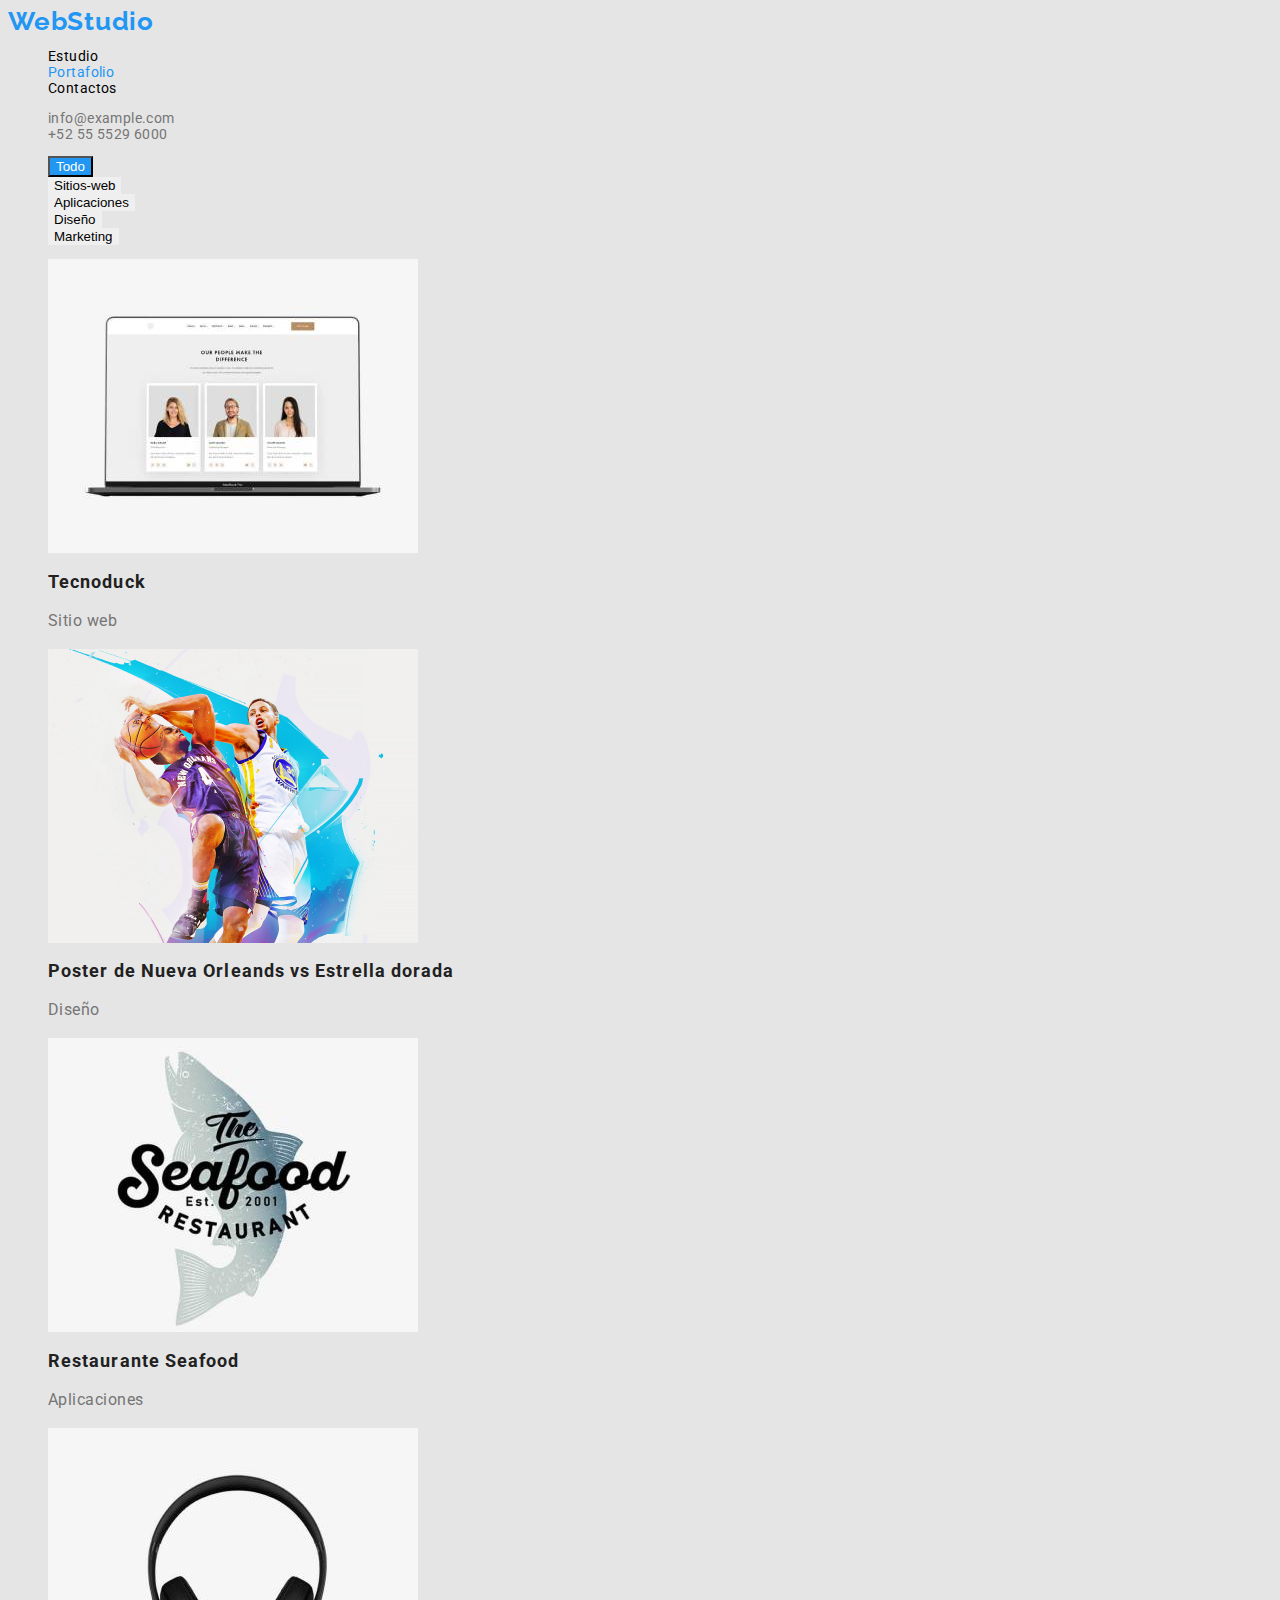
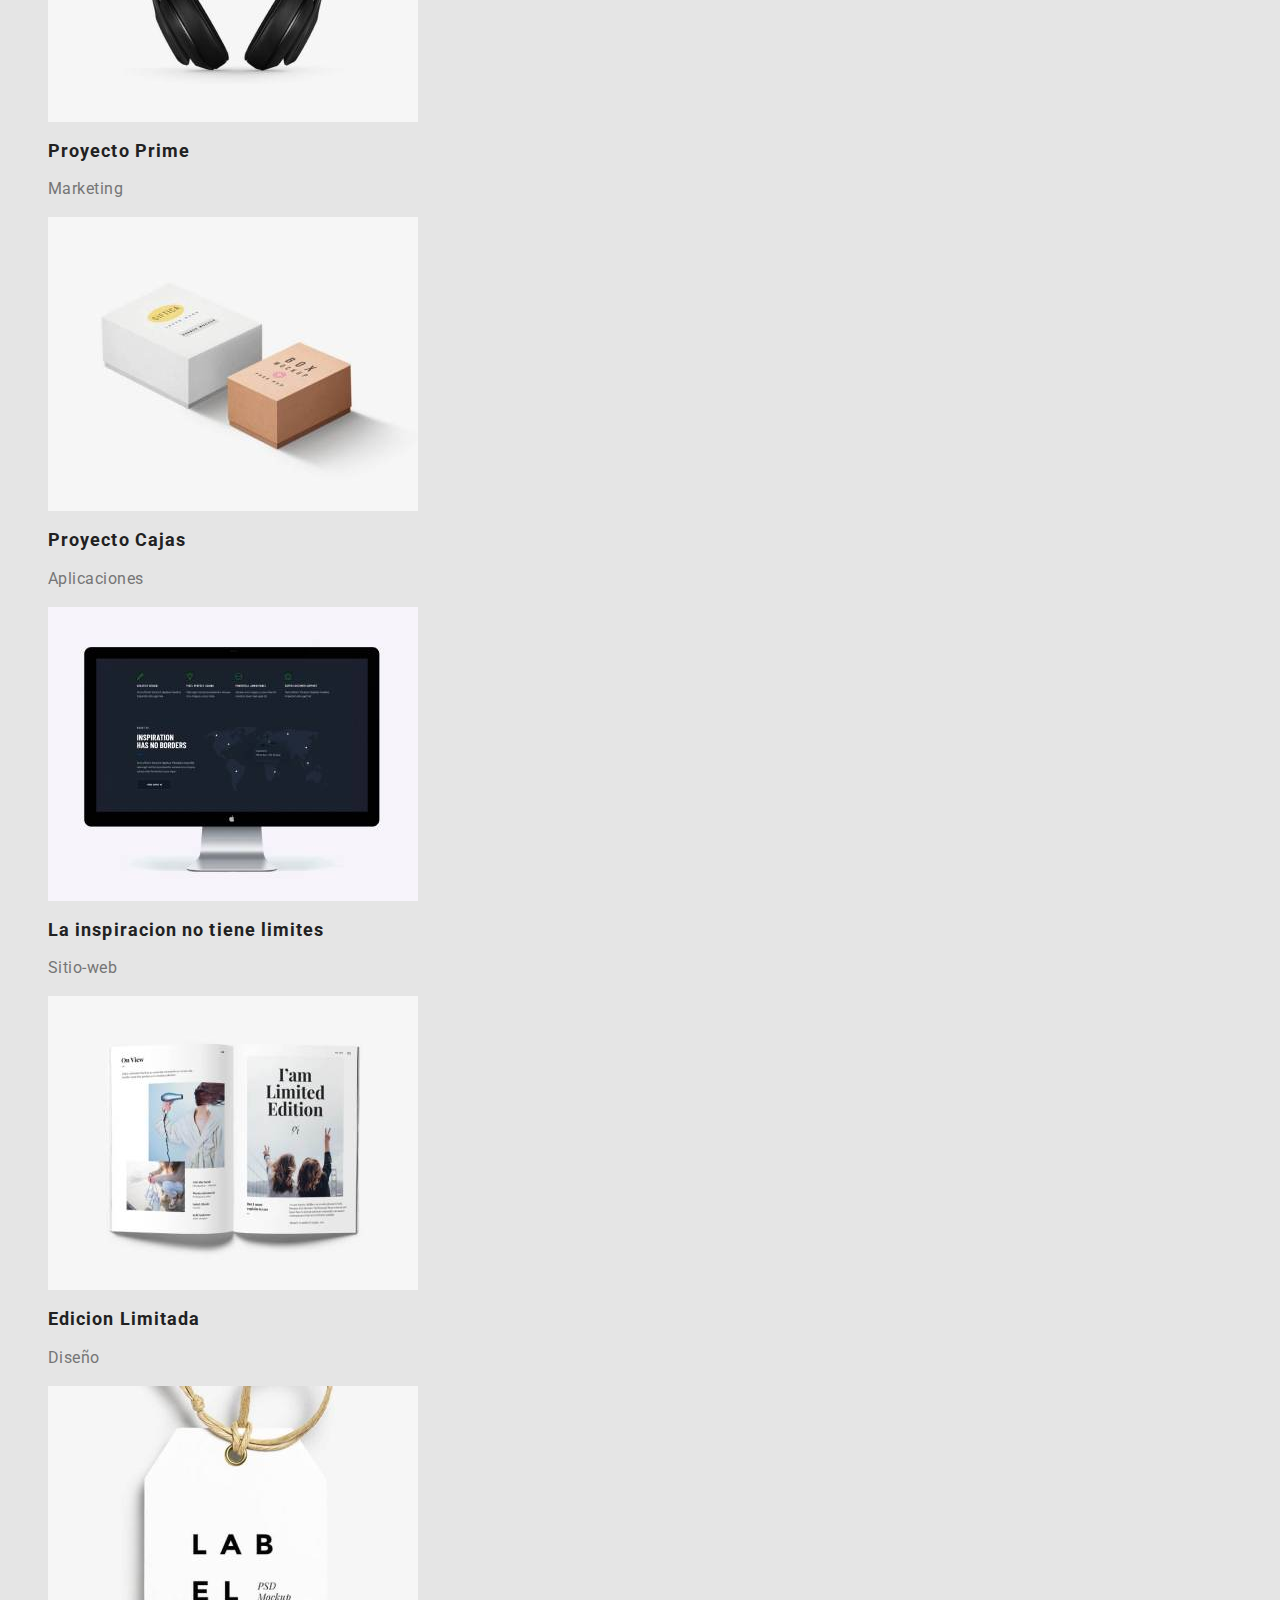
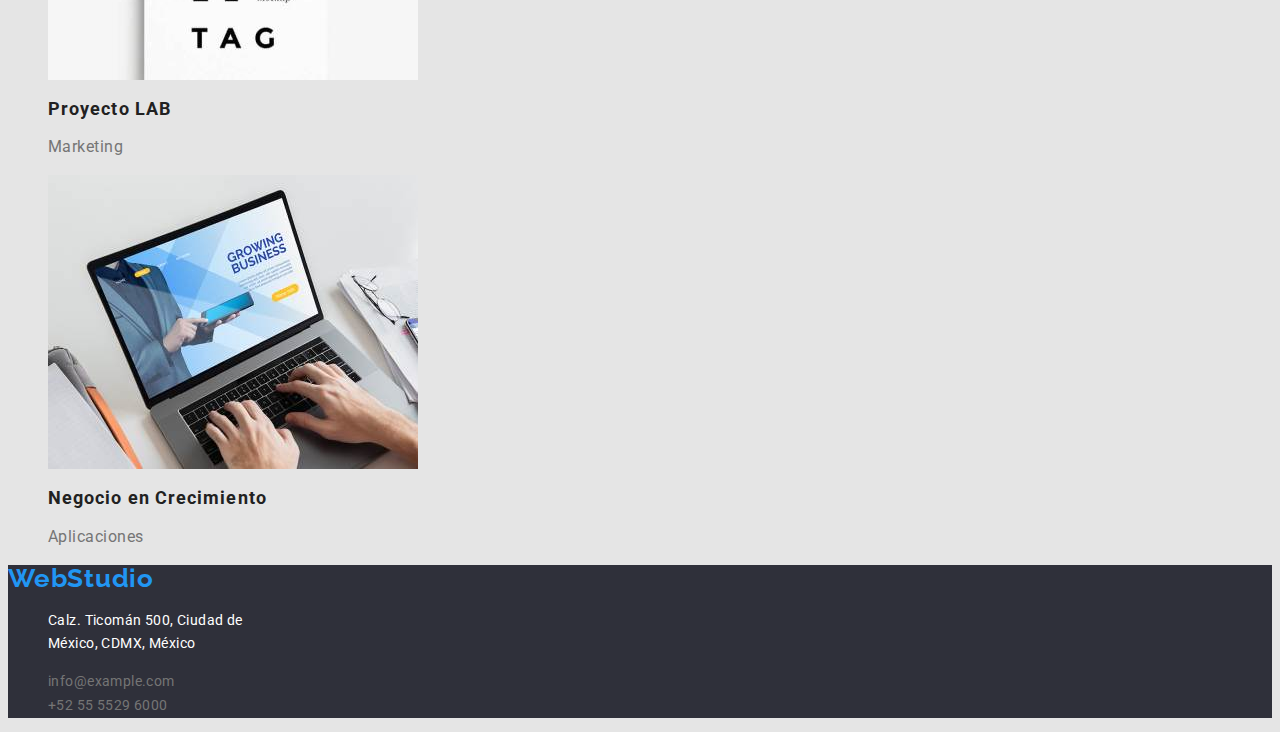
==== commit 1582f355: "Cambios pertinentes para realizar la sexta entrega y esperar que todo este al peluche" ====
--- a/portafolio.html
+++ b/portafolio.html
@@ -5,7 +5,7 @@
     <meta http-equiv="X-UA-Compatible" content="IE=edge" />
     <meta name="viewport" content="width=device-width, initial-scale=1.0" />
     <title>tarea de casa 2</title>
-    <link rel="stylesheet" href="css/styles.css" />
+    <link rel="stylesheet" href="./css/styles.css" />
     <link rel="preconnect" href="https://fonts.googleapis.com" />
     <link rel="preconnect" href="https://fonts.gstatic.com" crossorigin />
     <link
@@ -16,16 +16,19 @@
   <body>
     <header>
       <nav>
-        <a class="header-webstudio" href="webStudio">
-          <span style="color: #2196f3">Web</span
-          ><span style="color: black">Studio</span></a
-        >
+        <a class="header-webstudio" href="webStudio">WebStudio</a>
         <ul>
           <li>
             <a class="header-text" href="./index.html"> Estudio</a>
           </li>
           <li>
-            <a class="header-text" href="./portafolio.html"> Portafolio</a>
+            <a
+              style="color: #2196f3"
+              class="header-text"
+              href="./portafolio.html"
+            >
+              Portafolio</a
+            >
           </li>
           <li>
             <a class="header-text" href="Contactos"> Contactos</a>
@@ -33,22 +36,12 @@
         </ul>
         <ul>
           <li>
-            <a
-              style="color: #757575"
-              class="a-header-text"
-              href="info@example.com"
-            >
+            <a class="a-header-text" href="info@example.com">
               info@example.com
             </a>
           </li>
           <li>
-            <a
-              style="color: #757575"
-              class="a-header-text"
-              href="+525555296000"
-            >
-              +52 55 5529 6000
-            </a>
+            <a class="a-header-text" href="+525555296000"> +52 55 5529 6000 </a>
           </li>
         </ul>
       </nav>
@@ -143,10 +136,7 @@
     </main>
     <!--Base-->
     <footer>
-      <a class="header-webstudio" href="webStudio">
-        <span style="color: #2196f3">Web</span
-        ><span style="color: white">Studio</span></a
-      >
+      <a class="header-webstudio" href="webStudio">WebStudio</a>
       <address>
         <p class="p-footer">
           Calz. Ticomán 500, Ciudad de <br />
@@ -154,14 +144,10 @@
         </p>
         <ul>
           <li>
-            <a style="color: #757575" class="a-footer" href="info@example.com">
-              info@example.com</a
-            >
+            <a class="a-footer" href="info@example.com"> info@example.com</a>
           </li>
           <li>
-            <a style="color: #757575" class="a-footer" href="+525555296000">
-              +52 55 5529 6000
-            </a>
+            <a class="a-footer" href="+525555296000"> +52 55 5529 6000 </a>
           </li>
         </ul>
       </address>
--- a/css/styles.css
+++ b/css/styles.css
@@ -10,18 +10,20 @@
   list-style: none;
 }
 
-a:link {
-  text-decoration: none;
-}
-a:visited {
+a {
   text-decoration: none;
 }
 
+a {
+  color: black;
+}
+
 .header-webstudio {
+  color: #2196f3;
   font-family: 'Raleway', sans-serif;
   font-size: 26px;
   font-weight: 700;
-  line-height: 31px;
+  line-height: 1;
   letter-spacing: 0.03em;
   text-align: left;
 }
@@ -31,9 +33,17 @@
   color: #2196f3;
   font-size: 14px;
   font-weight: 500;
-  line-height: 16px;
+  line-height: 1.7;
   letter-spacing: 0.02em;
   text-align: left;
+}
+
+.header-text:active {
+  color: #2196f3;
+}
+
+.a-header-text {
+  color: #757575;
 }
 
 .a-header-text:hover,
@@ -41,8 +51,80 @@
   color: #2196f3;
   font-weight: 500;
   font-size: 14px;
-  line-height: 16px;
+  line-height: 1.7;
   letter-spacing: 0.02em;
+}
+
+.a-header-text:active {
+  color: #2196f3;
+}
+
+.heroes {
+  background-color: #2f303a;
+}
+
+.heroes-title {
+  color: white;
+  font-size: 44px;
+  font-weight: 900;
+  line-height: 1.8;
+  letter-spacing: 0.06em;
+  text-align: center;
+  padding-top: 30px;
+}
+
+.heroes-button:hover,
+.heroes-button:focus {
+  background-color: #2196f3;
+  color: white;
+  font-size: 16px;
+  font-weight: 700;
+  line-height: 1.5;
+  letter-spacing: 0.06em;
+  text-align: center;
+}
+
+.indicators-title {
+  color: #212121;
+  font-size: 14px;
+  font-weight: 700;
+  line-height: 1.7;
+  letter-spacing: 0.03em;
+  text-align: left;
+}
+
+.indicators-text {
+  color: #757575;
+  font-size: 14px;
+  font-weight: 400;
+  line-height: 1.7;
+  letter-spacing: 0.03em;
+  text-align: left;
+}
+
+.dedicate-our-title {
+  font-size: 36px;
+  font-weight: 700;
+  line-height: 1.5;
+  letter-spacing: 0.03em;
+}
+
+.name-employee {
+  color: #212121;
+  font-size: 16px;
+  font-weight: 500;
+  line-height: 1.5;
+  letter-spacing: 0.03em;
+  text-align: center;
+}
+
+.function-employee {
+  color: #757575;
+  font-size: 16px;
+  font-weight: 400;
+  line-height: 1.5;
+  letter-spacing: 0.03em;
+  text-align: center;
 }
 
 .filter-briefcase:hover,
@@ -52,7 +134,7 @@
   color: white;
   font-size: 16px;
   font-weight: 500;
-  line-height: 26px;
+  line-height: 1.5;
   letter-spacing: 0.03em;
   text-align: center;
 }
@@ -61,7 +143,7 @@
   cursor: pointer;
   font-size: 18px;
   font-weight: 700;
-  line-height: 36px;
+  line-height: 1.2;
   letter-spacing: 0.06em;
   text-align: left;
 }
@@ -70,7 +152,7 @@
   cursor: pointer;
   color: #757575;
   font-size: 16px;
-  line-height: 30px;
+  line-height: 1.5;
   letter-spacing: 0.03em;
   text-align: left;
 }
@@ -80,26 +162,34 @@
   background-color: #2f303a;
   font-size: 14px;
   font-weight: 400;
-  line-height: 24px;
+  line-height: 1.7;
   letter-spacing: 0.03em;
   text-align: left;
 }
 
+.a-footer {
+  color: #757575;
+  font-style: normal;
+}
+
 .a-footer:hover,
 .a-footer:focus {
-  font-style: normal;
-  font-weight: 400;
+  color: #2196f3;
+  font-weight: 500;
   font-size: 14px;
-  line-height: 24px;
+  line-height: 1.7;
+  letter-spacing: 0.02em;
+}
+
+.a-footer:active {
   color: #2196f3;
-  text-align: left;
 }
 
 .p-footer {
   font-style: normal;
   font-size: 14px;
   font-weight: 400;
-  line-height: 24px;
+  line-height: 1.7;
   letter-spacing: 0.03em;
   margin-left: 40px;
 }
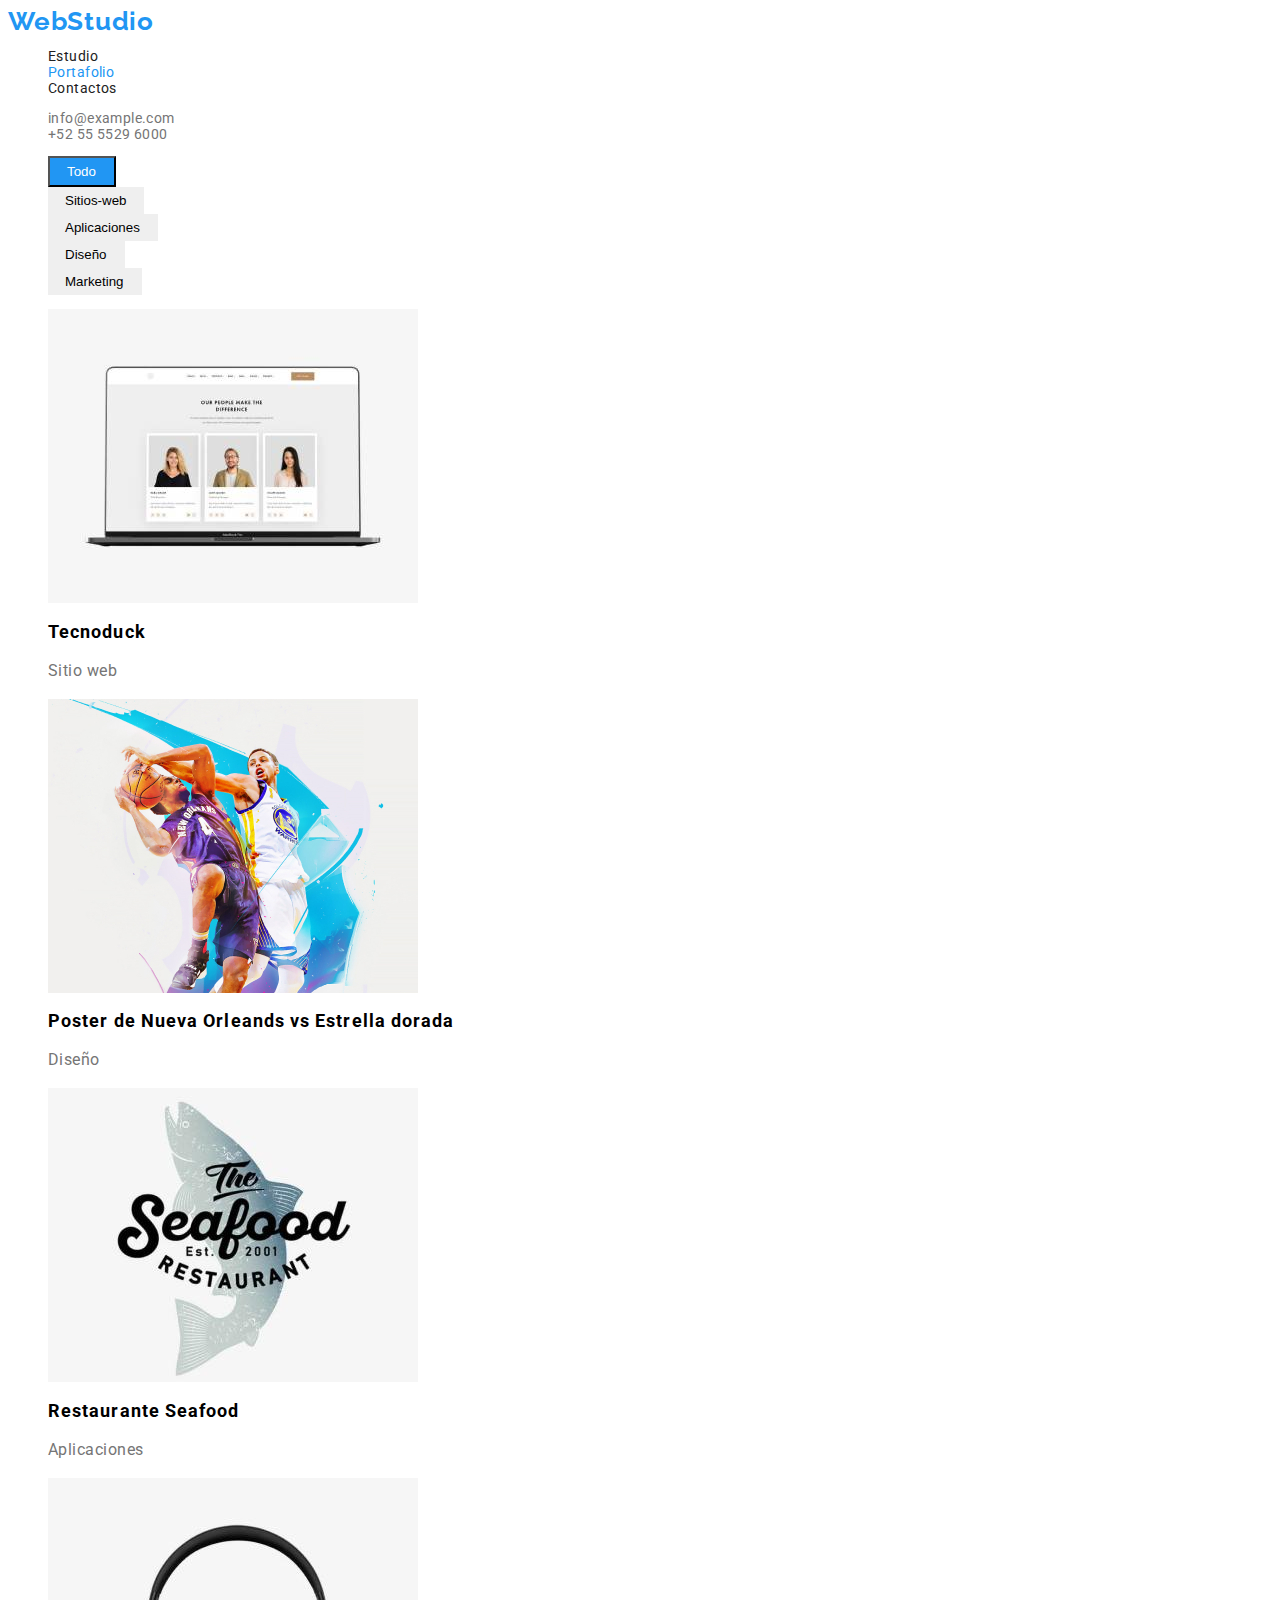
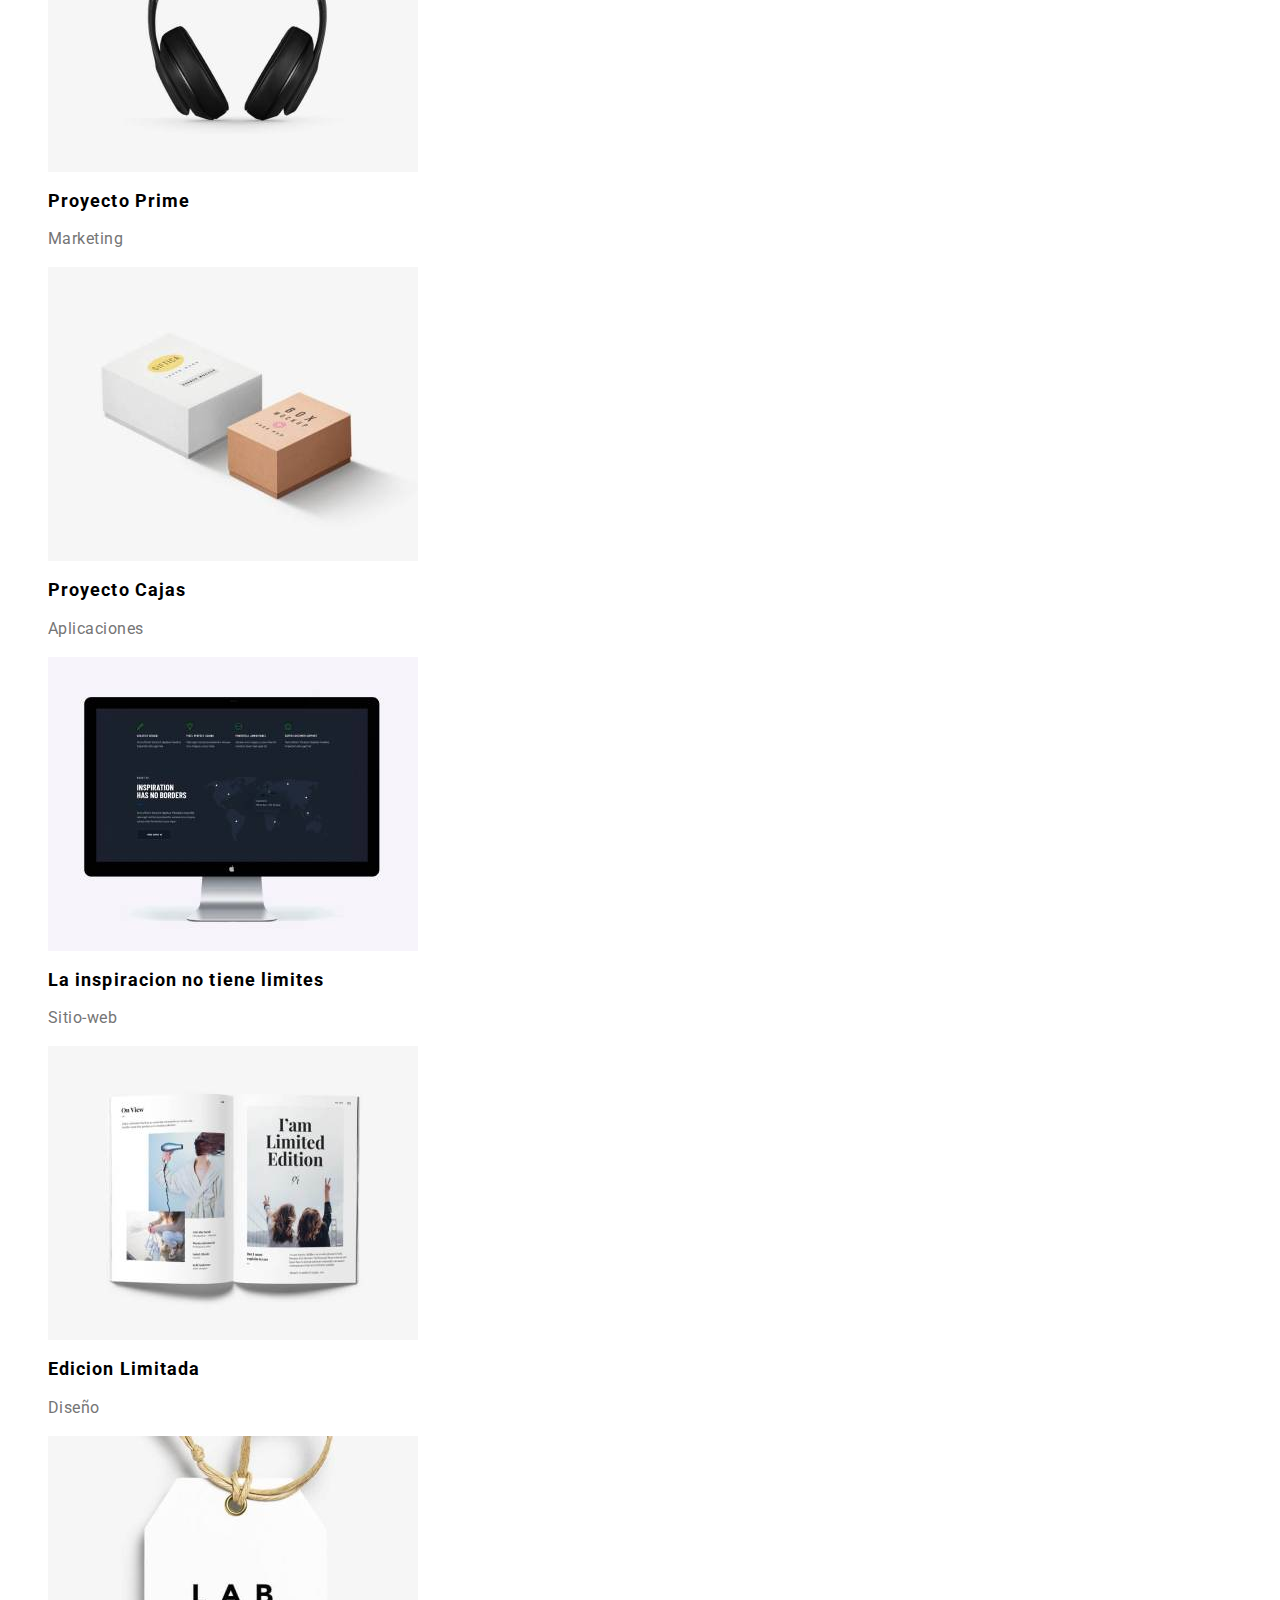
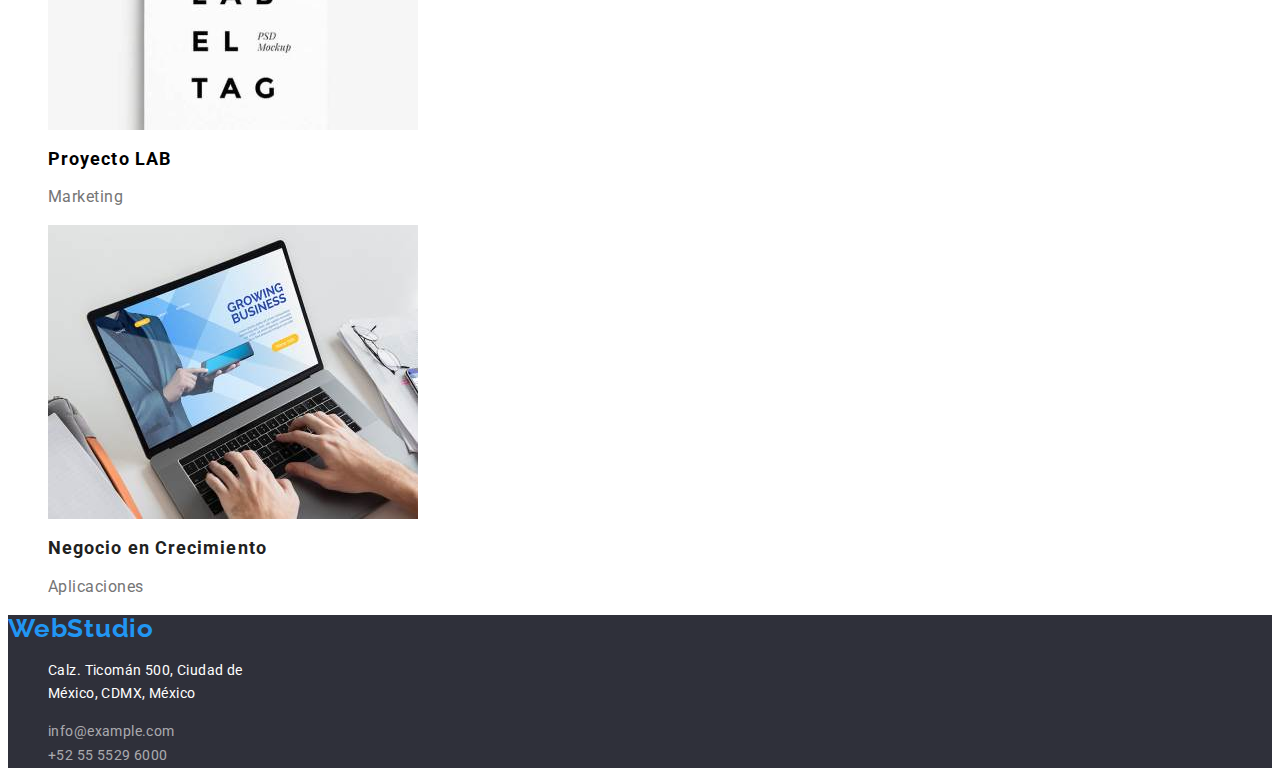
==== commit 956bed9d: "Cambios pertinentes realizados en la entrega 6" ====
--- a/portafolio.html
+++ b/portafolio.html
@@ -81,50 +81,65 @@
         </ul>
         <ul>
           <li>
-            <a href=""></a>
-            <img src="./images/computerthree.jpg" alt="Computerthree" />
-            <h2 class="title-information">Tecnoduck</h2>
-            <p class="contens-information">Sitio web</p>
+            <a href="product one">
+              <img src="./images/computerthree.jpg" alt="Computerthree" />
+              <h2 class="title-information">Tecnoduck</h2>
+              <p class="contens-information">Sitio web</p>
+            </a>
           </li>
           <li>
-            <img
-              src="./images/basketball.jpg"
-              alt="Poster New Orleans VS Golden Star"
-            />
-            <h2 class="title-information">
-              Poster de Nueva Orleands vs Estrella dorada
-            </h2>
-            <p class="contens-information">Diseño</p>
+            <a href="product two">
+              <img
+                src="./images/basketball.jpg"
+                alt="Poster New Orleans VS Golden Star"
+              />
+              <h2 class="title-information">
+                Poster de Nueva Orleands vs Estrella dorada
+              </h2>
+              <p class="contens-information">Diseño</p>
+            </a>
           </li>
           <li>
-            <img src="./images/theseafood.jpg" alt="The Seafood Restaurant" />
-            <h2 class="title-information">Restaurante Seafood</h2>
-            <p class="contens-information">Aplicaciones</p>
+            <a href="product three">
+              <img src="./images/theseafood.jpg" alt="The Seafood Restaurant" />
+              <h2 class="title-information">Restaurante Seafood</h2>
+              <p class="contens-information">Aplicaciones</p>
+            </a>
           </li>
           <li>
-            <img src="./images/headphones.jpg" alt="Headphones" />
-            <h2 class="title-information">Proyecto Prime</h2>
-            <p class="contens-information">Marketing</p>
+            <a href="product four">
+              <img src="./images/headphones.jpg" alt="Headphones" />
+              <h2 class="title-information">Proyecto Prime</h2>
+              <p class="contens-information">Marketing</p>
+            </a>
           </li>
           <li>
-            <img src="./images/thebox.jpg" alt="The Boxs" />
-            <h2 class="title-information">Proyecto Cajas</h2>
-            <p class="contens-information">Aplicaciones</p>
+            <a href="product five">
+              <img src="./images/thebox.jpg" alt="The Boxs" />
+              <h2 class="title-information">Proyecto Cajas</h2>
+              <p class="contens-information">Aplicaciones</p>
+            </a>
           </li>
           <li>
-            <img src="./images/computer.jpg" alt="Computer" />
-            <h2 class="title-information">La inspiracion no tiene limites</h2>
-            <p class="contens-information">Sitio-web</p>
+            <a href="product six">
+              <img src="./images/computer.jpg" alt="Computer" />
+              <h2 class="title-information">La inspiracion no tiene limites</h2>
+              <p class="contens-information">Sitio-web</p>
+            </a>
           </li>
           <li>
-            <img src="./images/magazine.jpg" alt="Magazine" />
-            <h2 class="title-information">Edicion Limitada</h2>
-            <p class="contens-information">Diseño</p>
+            <a href="product seven">
+              <img src="./images/magazine.jpg" alt="Magazine" />
+              <h2 class="title-information">Edicion Limitada</h2>
+              <p class="contens-information">Diseño</p>
+            </a>
           </li>
           <li>
-            <img src="./images/label.jpg" alt="Labeltag" />
-            <h2 class="title-information">Proyecto LAB</h2>
-            <p class="contens-information">Marketing</p>
+            <a href="product eight">
+              <img src="./images/label.jpg" alt="Labeltag" />
+              <h2 class="title-information">Proyecto LAB</h2>
+              <p class="contens-information">Marketing</p>
+            </a>
           </li>
           <li>
             <img src="./images/computertwo.jpg" alt="Computer Two" />
--- a/css/styles.css
+++ b/css/styles.css
@@ -3,7 +3,6 @@
   font-family: 'Roboto', sans-serif;
   letter-spacing: 0.03em;
   color: #212121;
-  background-color: #e5e5e5;
 }
 
 ul {
@@ -26,6 +25,10 @@
   line-height: 1;
   letter-spacing: 0.03em;
   text-align: left;
+}
+
+.header-text {
+  color: #212121;
 }
 
 .header-text:hover,
@@ -73,8 +76,7 @@
   padding-top: 30px;
 }
 
-.heroes-button:hover,
-.heroes-button:focus {
+.heroes-button {
   background-color: #2196f3;
   color: white;
   font-size: 16px;
@@ -125,6 +127,10 @@
   line-height: 1.5;
   letter-spacing: 0.03em;
   text-align: center;
+}
+
+.filter-briefcase {
+  padding: 6px 18px 6px 17px;
 }
 
 .filter-briefcase:hover,
@@ -168,17 +174,16 @@
 }
 
 .a-footer {
-  color: #757575;
+  color: rgba(255, 255, 255, 0.6);
   font-style: normal;
 }
 
 .a-footer:hover,
 .a-footer:focus {
-  color: #2196f3;
-  font-weight: 500;
-  font-size: 14px;
-  line-height: 1.7;
-  letter-spacing: 0.02em;
+  font-weight: 400;
+  font-size: 14px;
+  line-height: 1.7;
+  letter-spacing: 0.03em;
 }
 
 .a-footer:active {
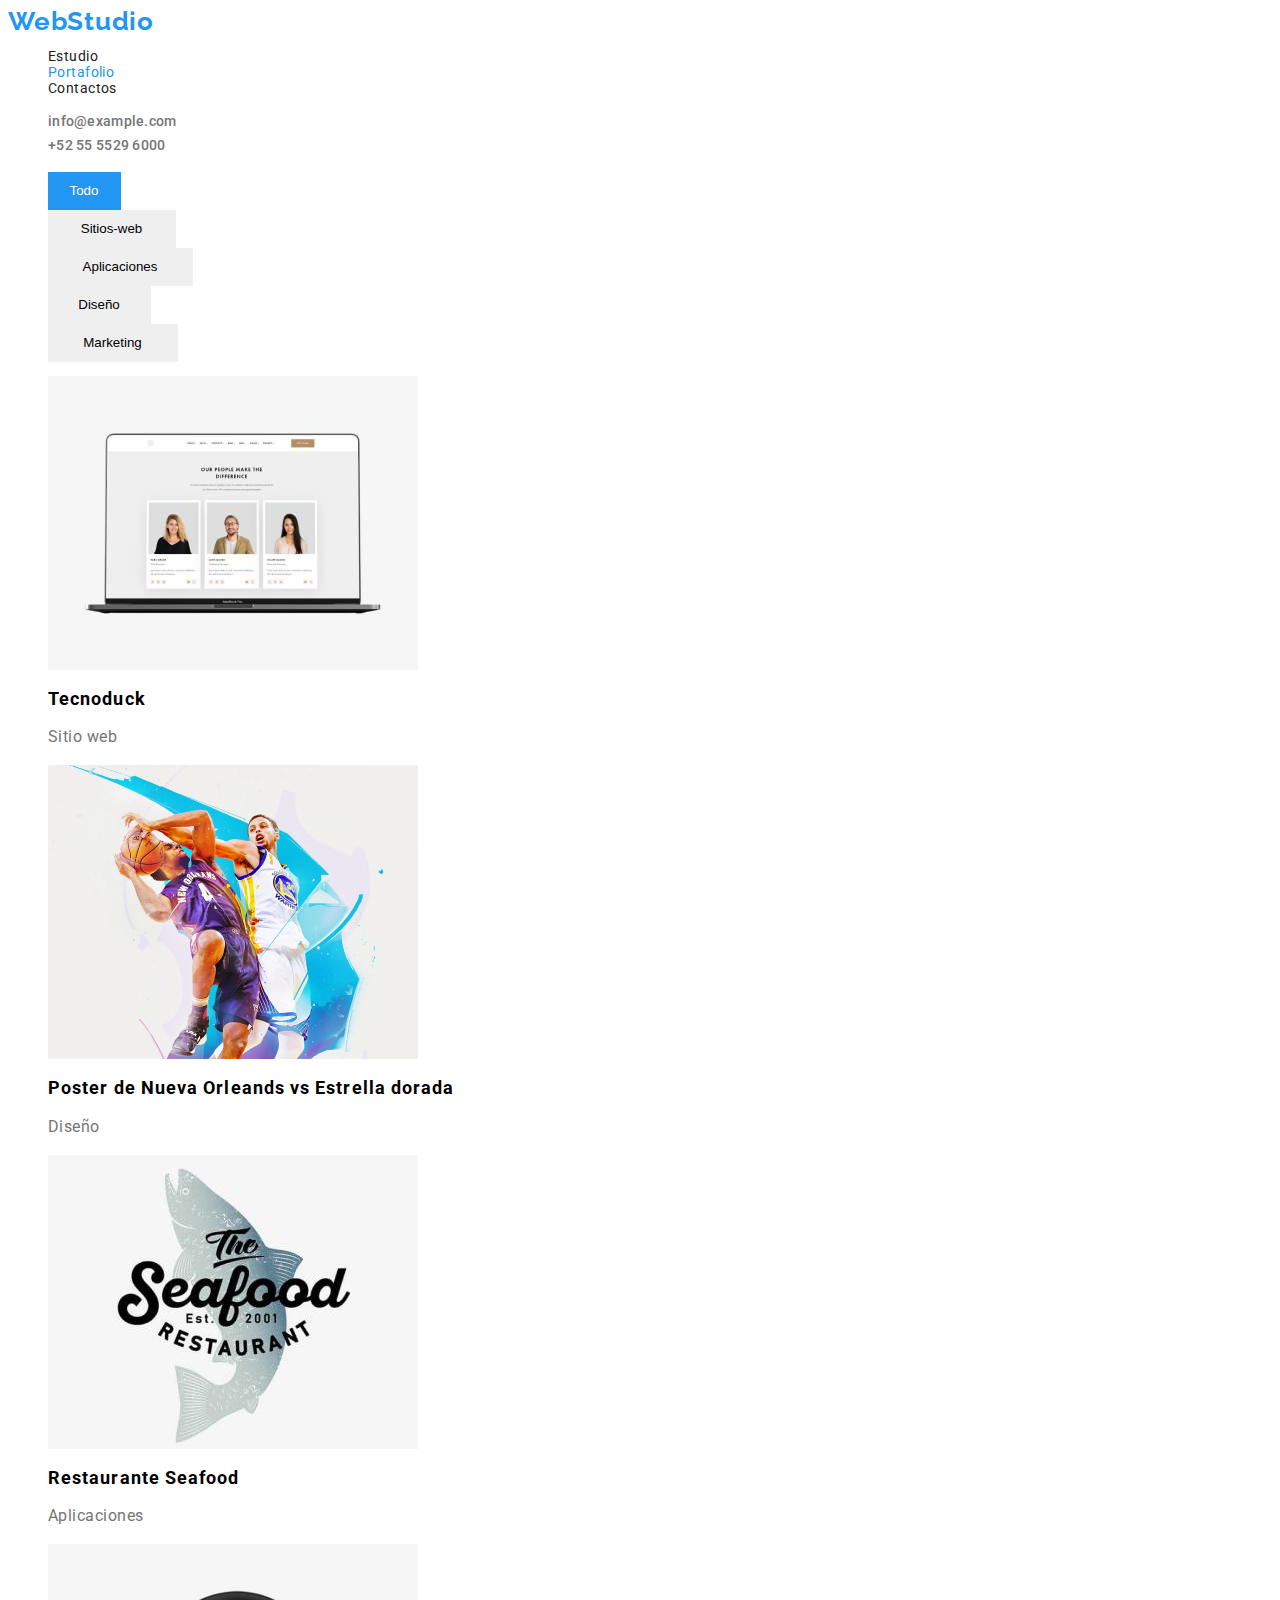
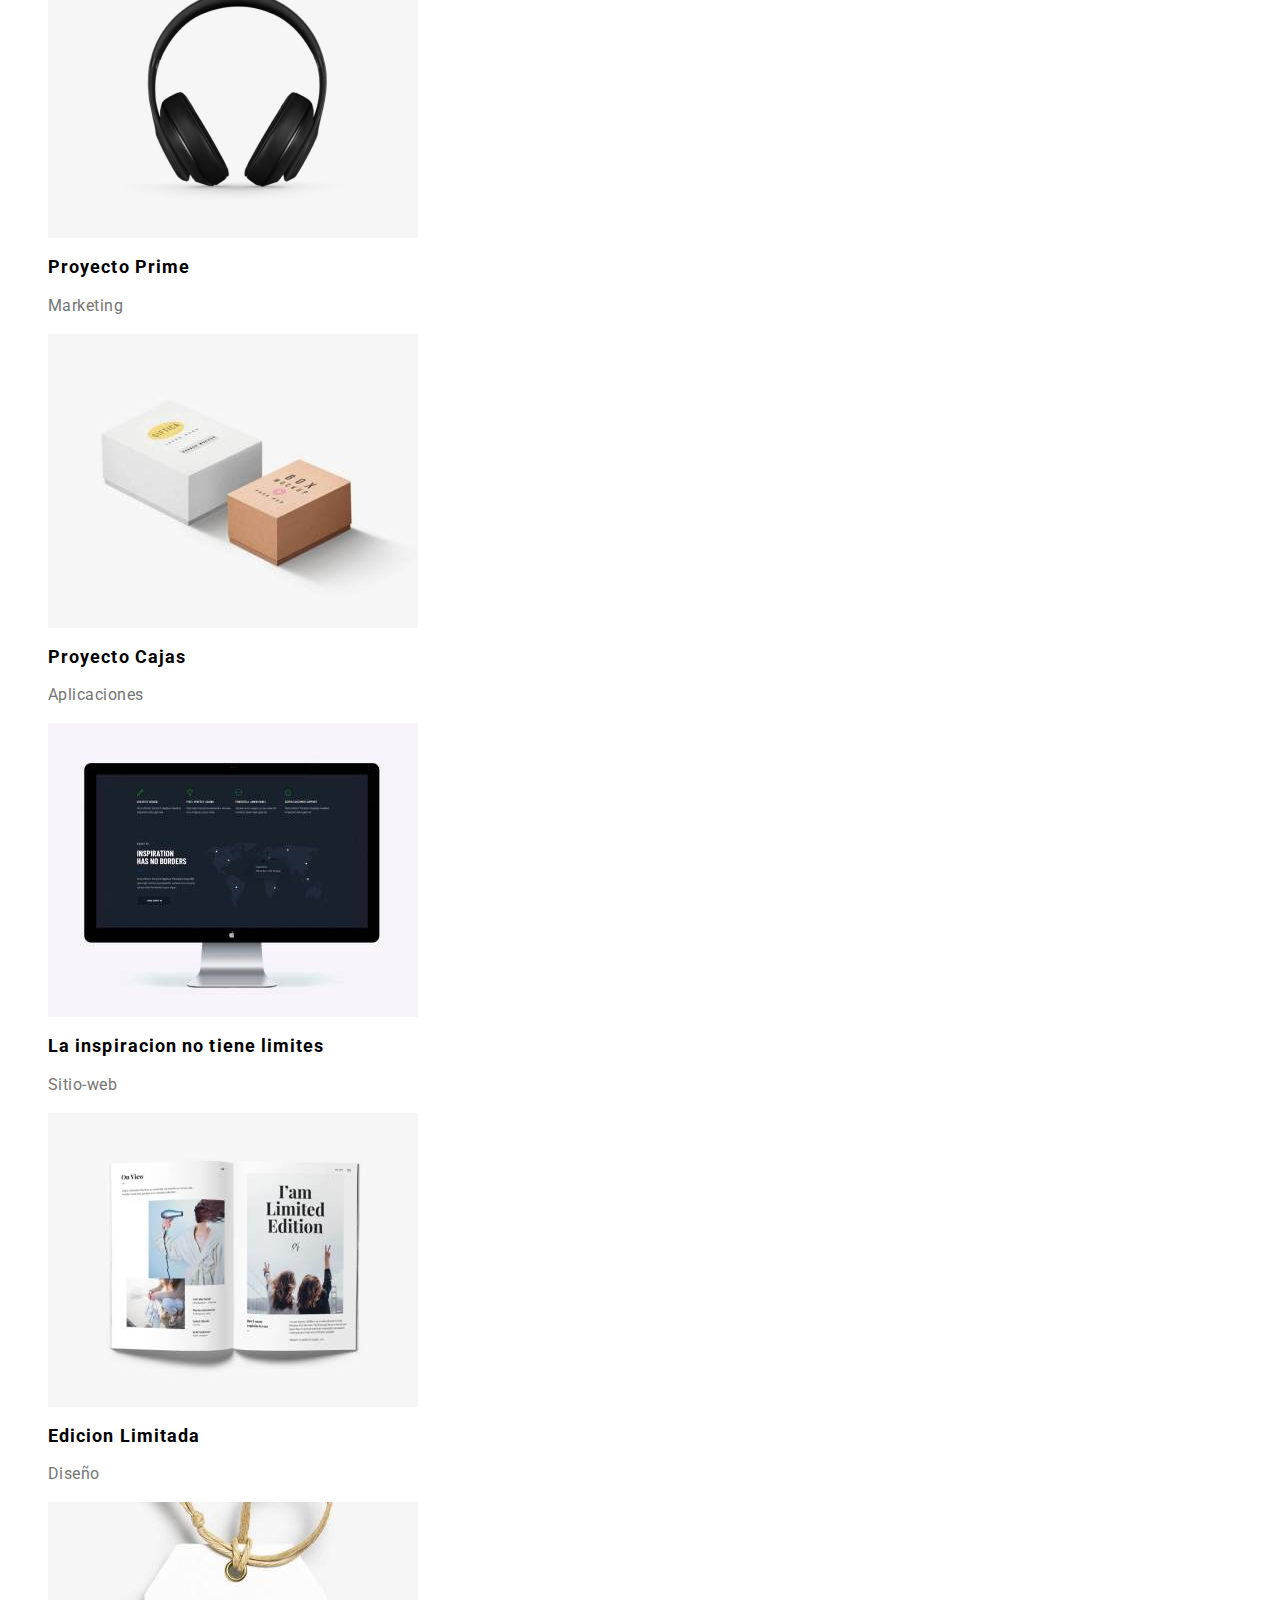
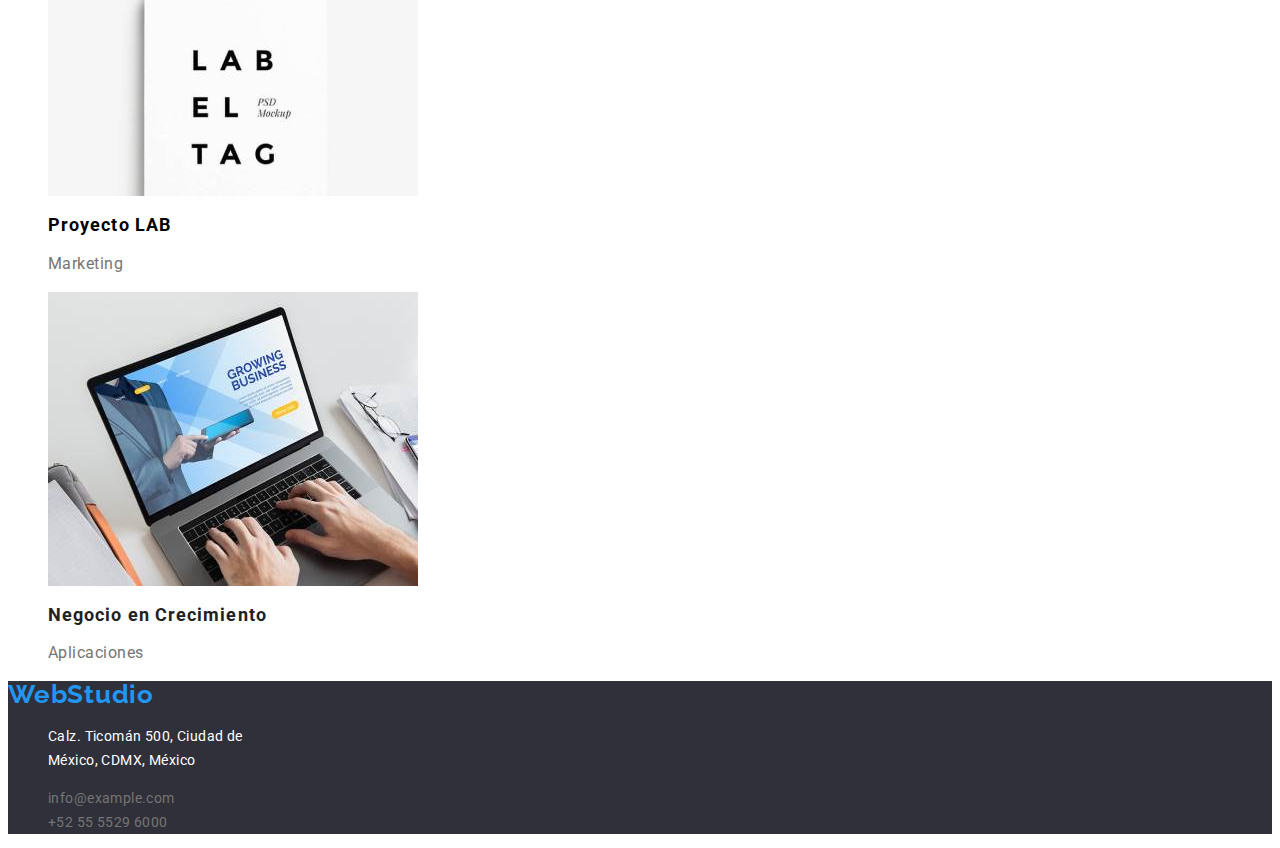
==== commit 138538a5: "Cambios de tarea 2" ====
--- a/portafolio.html
+++ b/portafolio.html
@@ -50,31 +50,25 @@
       <section>
         <ul>
           <li>
-            <button
-              style="background: #2196f3"
-              type="button"
-              class="filter-briefcase"
-            >
-              <span style="color: white">Todo</span>
-            </button>
+            <button type="button" class="filter-briefcase todo">Todo</button>
           </li>
           <li>
-            <button style="border: none" type="button" class="filter-briefcase">
+            <button type="button" class="filter-briefcase sitio">
               Sitios-web
             </button>
           </li>
           <li>
-            <button style="border: none" type="button" class="filter-briefcase">
+            <button type="button" class="filter-briefcase aplicaciones">
               Aplicaciones
             </button>
           </li>
           <li>
-            <button style="border: none" type="button" class="filter-briefcase">
+            <button type="button" class="filter-briefcase diseño">
               Diseño
             </button>
           </li>
           <li>
-            <button style="border: none" type="button" class="filter-briefcase">
+            <button type="button" class="filter-briefcase marketing">
               Marketing
             </button>
           </li>
--- a/css/styles.css
+++ b/css/styles.css
@@ -47,15 +47,15 @@
 
 .a-header-text {
   color: #757575;
+  font-weight: 500;
+  font-size: 14px;
+  line-height: 1.7;
+  letter-spacing: 0.02em;
 }
 
 .a-header-text:hover,
 .a-header-text:focus {
   color: #2196f3;
-  font-weight: 500;
-  font-size: 14px;
-  line-height: 1.7;
-  letter-spacing: 0.02em;
 }
 
 .a-header-text:active {
@@ -77,6 +77,7 @@
 }
 
 .heroes-button {
+  cursor: pointer;
   background-color: #2196f3;
   color: white;
   font-size: 16px;
@@ -130,6 +131,8 @@
 }
 
 .filter-briefcase {
+  border: none;
+  cursor: pointer;
   padding: 6px 18px 6px 17px;
 }
 
@@ -145,6 +148,43 @@
   text-align: center;
 }
 
+.todo {
+  background: #2196f3;
+  color: white;
+  height: 38px;
+  width: 73px;
+  left: 495px;
+  top: 186px;
+}
+
+.sitio {
+  height: 38px;
+  width: 128px;
+  left: 576px;
+  top: 186px;
+}
+
+.aplicaciones {
+  height: 38px;
+  width: 145px;
+  left: 712px;
+  top: 186px;
+}
+
+.diseño {
+  height: 38px;
+  width: 103px;
+  left: 865px;
+  top: 186px;
+}
+
+.marketing {
+  height: 38px;
+  width: 130px;
+  left: 976px;
+  top: 186px;
+}
+
 .title-information {
   cursor: pointer;
   font-size: 18px;
@@ -174,16 +214,17 @@
 }
 
 .a-footer {
-  color: rgba(255, 255, 255, 0.6);
+  color: #757575;
   font-style: normal;
 }
 
 .a-footer:hover,
 .a-footer:focus {
-  font-weight: 400;
-  font-size: 14px;
-  line-height: 1.7;
-  letter-spacing: 0.03em;
+  color: #2196f3;
+  font-weight: 400;
+  font-size: 14px;
+  line-height: 1.7;
+  letter-spacing: 0.02em;
 }
 
 .a-footer:active {
